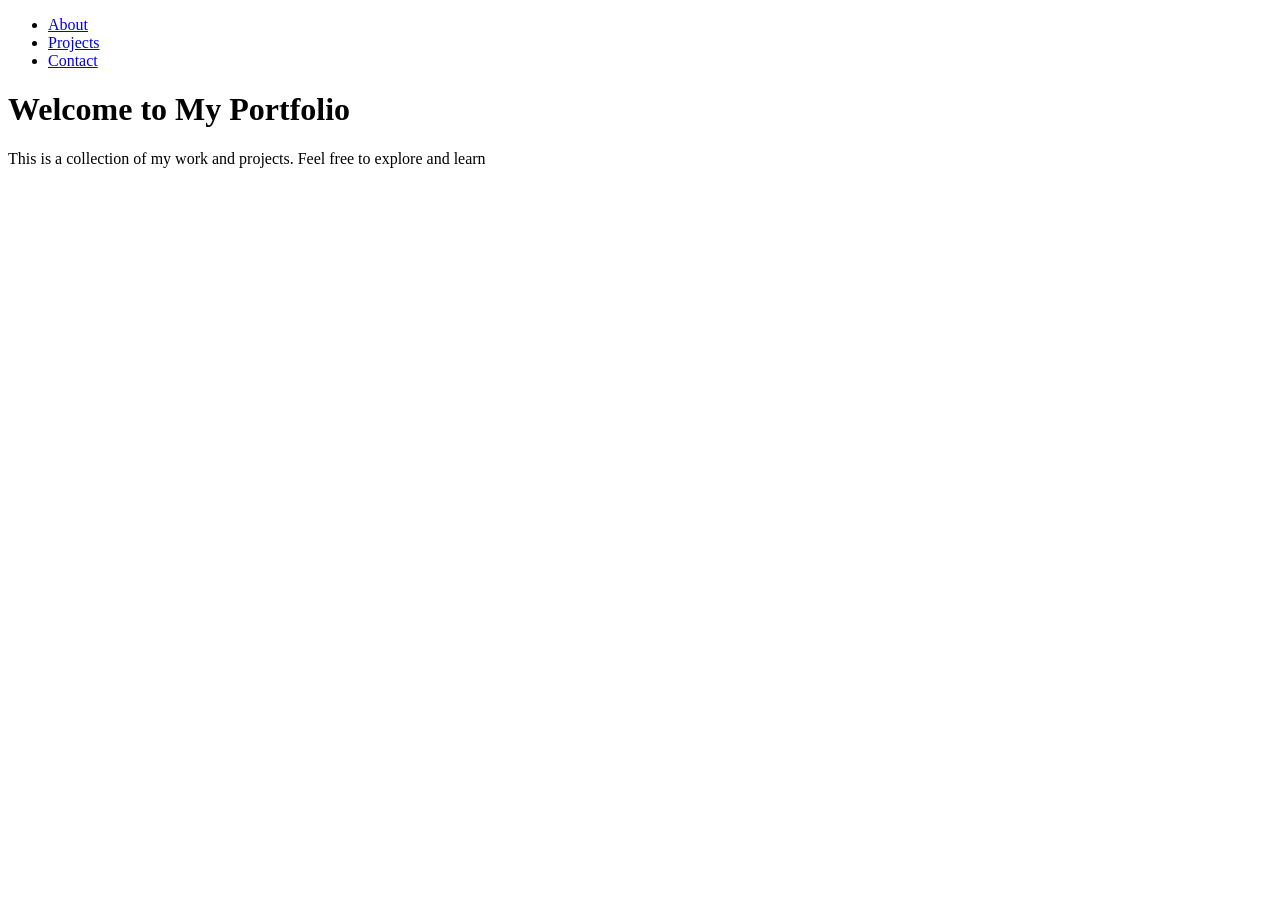
==== index.html @ af0f4e31 "First Set up" ====
<!DOCTYPE html>
<html lang="en">
<head>
    <meta charset="UTF-8">
    <meta name="viewport" content="width=device-width, initial-scale=1.0">
    <title>ColeMPortfolio</title>
    <link rel="stylesheet" href="css/style.css">
    <script src="JS/index.js" defer></script>
</head>
<body>
    <ul id="navigation">
        <li><a href="#about">About</a></li>
        <li><a href="#projects">Projects</a></li>
        <li><a href="#contact">Contact</a></li>
    </ul>
    <h1>Welcome to My Portfolio</h1>
    <p>This is a collection of my work and projects. Feel free to explore and learn</p>
    
</body>
</html>
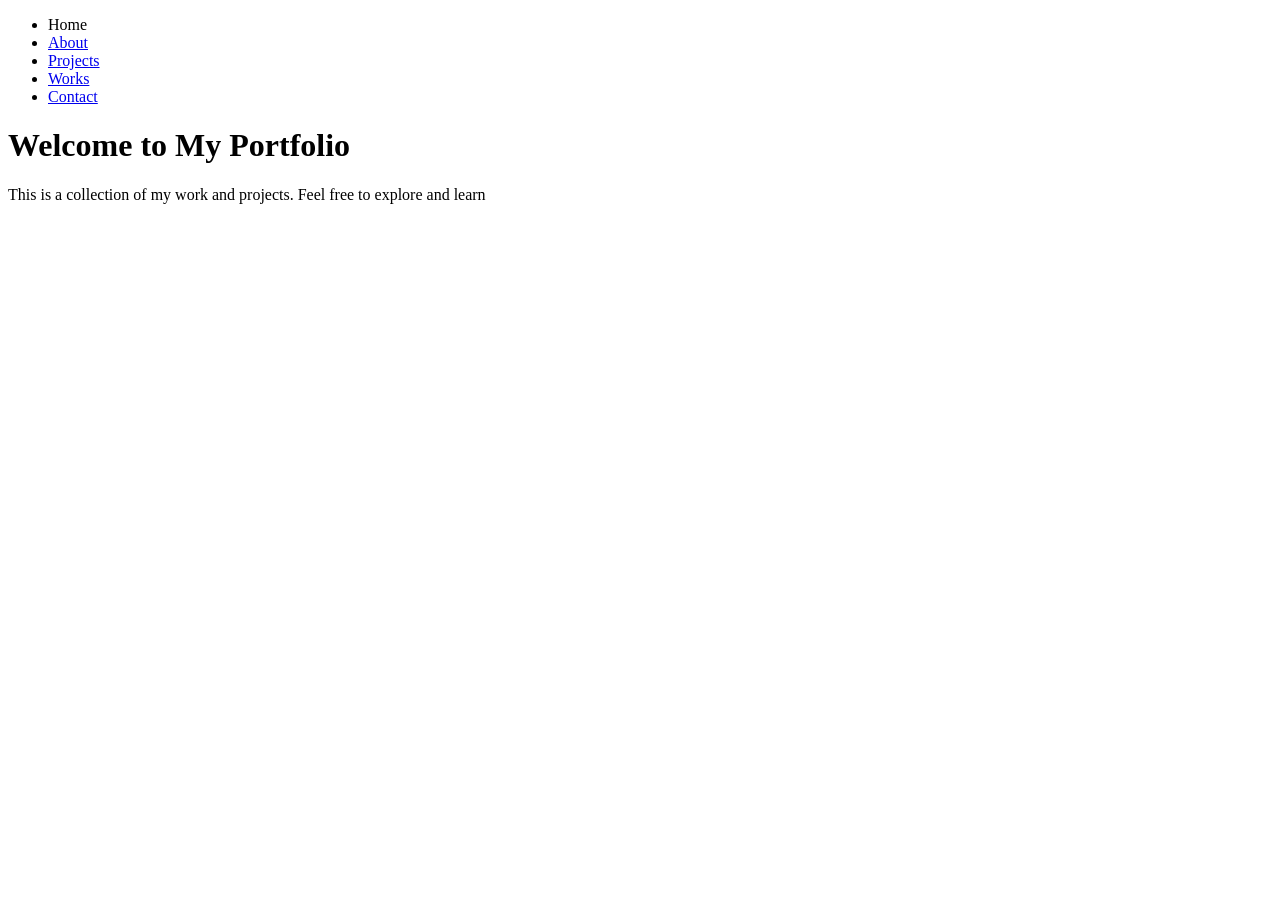
==== commit 372bb284: "Add other pages" ====
--- a/index.html
+++ b/index.html
@@ -9,9 +9,11 @@
 </head>
 <body>
     <ul id="navigation">
-        <li><a href="#about">About</a></li>
-        <li><a href="#projects">Projects</a></li>
-        <li><a href="#contact">Contact</a></li>
+        <li><a id = "activePage" >Home</a></li>
+        <li><a href="html/about.html">About</a></li>
+        <li><a href="html/projects.html">Projects</a></li>
+        <li><a href="html/works.html">Works</a></li>
+        <li><a href="html/contact.html">Contact</a></li>
     </ul>
     <h1>Welcome to My Portfolio</h1>
     <p>This is a collection of my work and projects. Feel free to explore and learn</p>
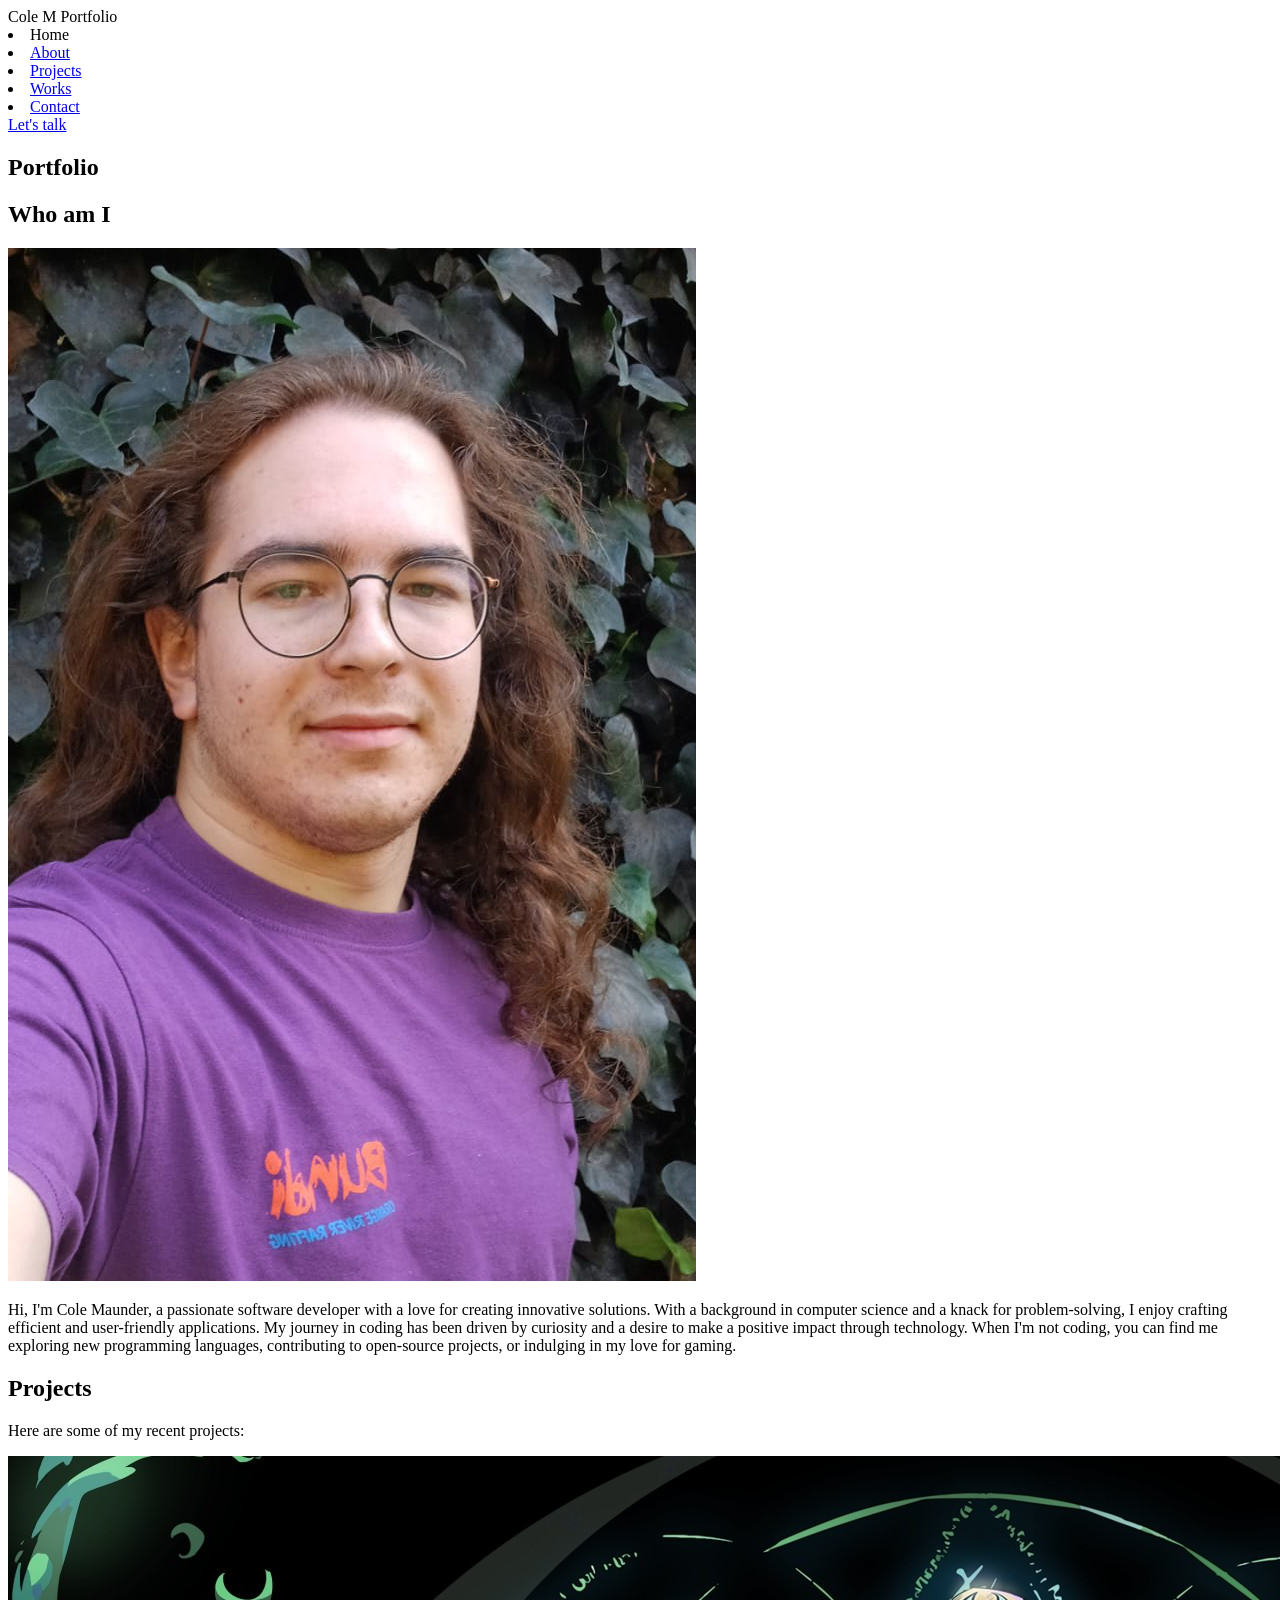
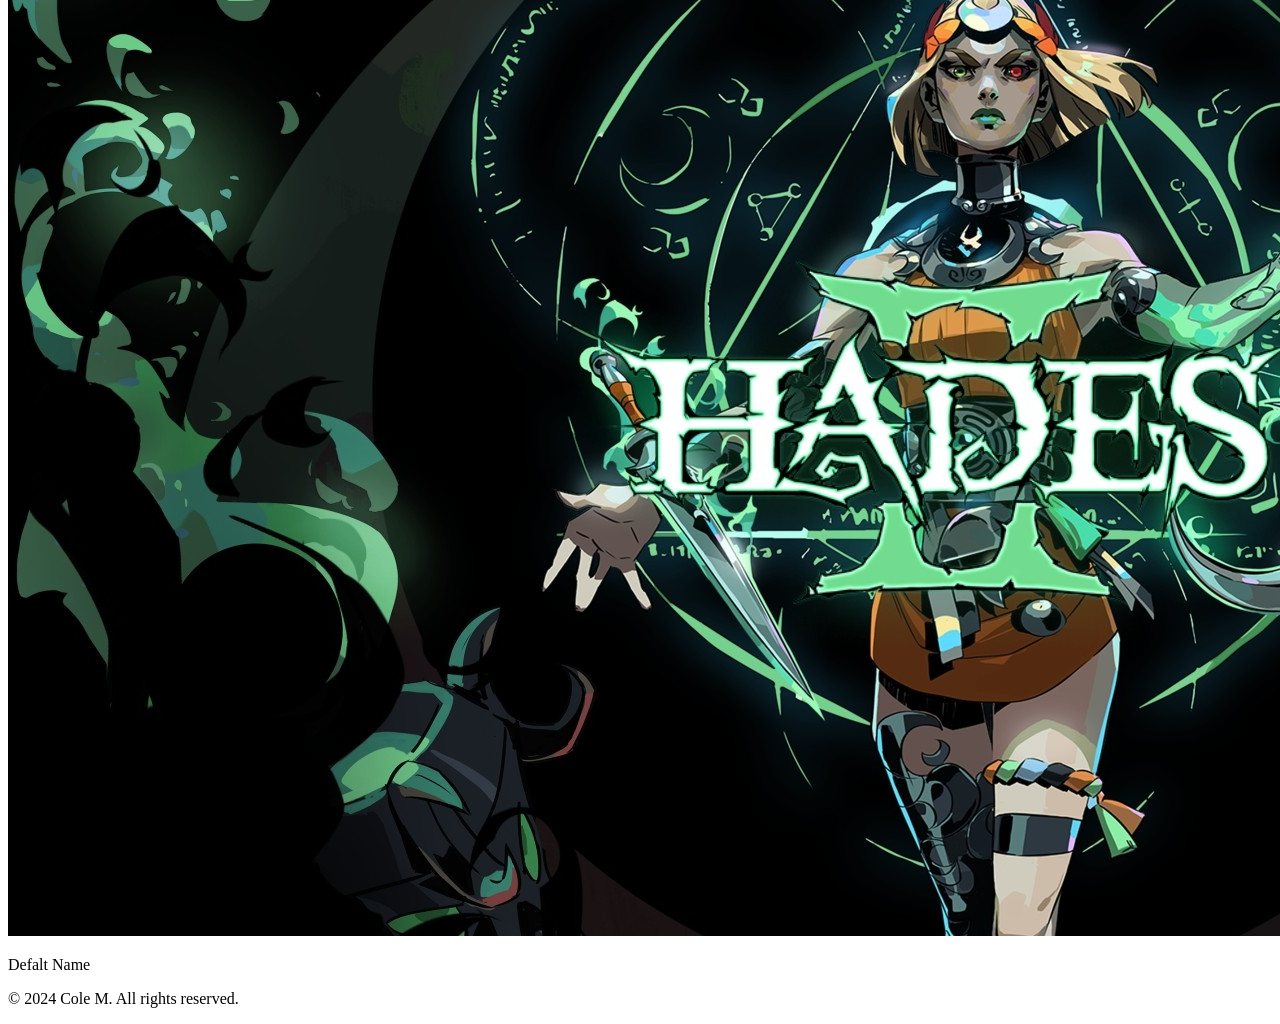
==== commit f5e02a13: "Home Page settup and temp images" ====
--- a/index.html
+++ b/index.html
@@ -7,16 +7,46 @@
     <link rel="stylesheet" href="css/style.css">
     <script src="JS/index.js" defer></script>
 </head>
-<body>
-    <ul id="navigation">
-        <li><a id = "activePage" >Home</a></li>
-        <li><a href="html/about.html">About</a></li>
-        <li><a href="html/projects.html">Projects</a></li>
-        <li><a href="html/works.html">Works</a></li>
-        <li><a href="html/contact.html">Contact</a></li>
-    </ul>
-    <h1>Welcome to My Portfolio</h1>
-    <p>This is a collection of my work and projects. Feel free to explore and learn</p>
-    
-</body>
+    <body>
+        <header class="top-nav">
+            <div id = "name" >Cole M Portfolio</div>
+        
+            <nav class="navigation">
+                <li><a id = "activePage" >Home</a></li>
+                <li><a href="html/about.html">About</a></li>
+                <li><a href="html/projects.html">Projects</a></li>
+                <li><a href="html/works.html">Works</a></li>
+                <li><a href="html/contact.html">Contact</a></li>
+            </nav>
+            <a href="#contact" id = "talkBtn">Let's talk</a>
+        </header>
+        <main class="main-content">
+            <section id = "splashScreen">
+                <h1>Portfolio</h1>
+            </section>
+            <section id = "aboutMe">
+                <h2>Who am I</h2>
+                <section class = "body">
+                    <img src="Images/Me.jpg" alt="Photo of me"> 
+                    <p>Hi, I'm Cole Maunder, a passionate software developer with a love for creating innovative solutions. With a background in computer science and a knack for problem-solving, I enjoy crafting efficient and user-friendly applications. My journey in coding has been driven by curiosity and a desire to make a positive impact through technology. When I'm not coding, you can find me exploring new programming languages, contributing to open-source projects, or indulging in my love for gaming.</p>
+                </section>
+            </section>
+            <section id = "projects">
+                <h2>Projects</h2>
+                <p>Here are some of my recent projects:</p>
+                <div class = "displayProjects" id = "displayProjects">
+                    <div class = "project" id = "projectDefalt">
+                        <a href="html/contact.html">
+                            <img class = "project-image" src="Images/hades-2.jpg" alt="Defalt Project Image" >
+                        </a>
+                        <p class = "project-name">Defalt Name</p>
+                    </div>
+                </div>
+                
+            </section>
+        </main>
+        <footer id ="contact">
+            <p>&copy; 2024 Cole M. All rights reserved.</p>
+        </footer>
+    </body>
 </html>
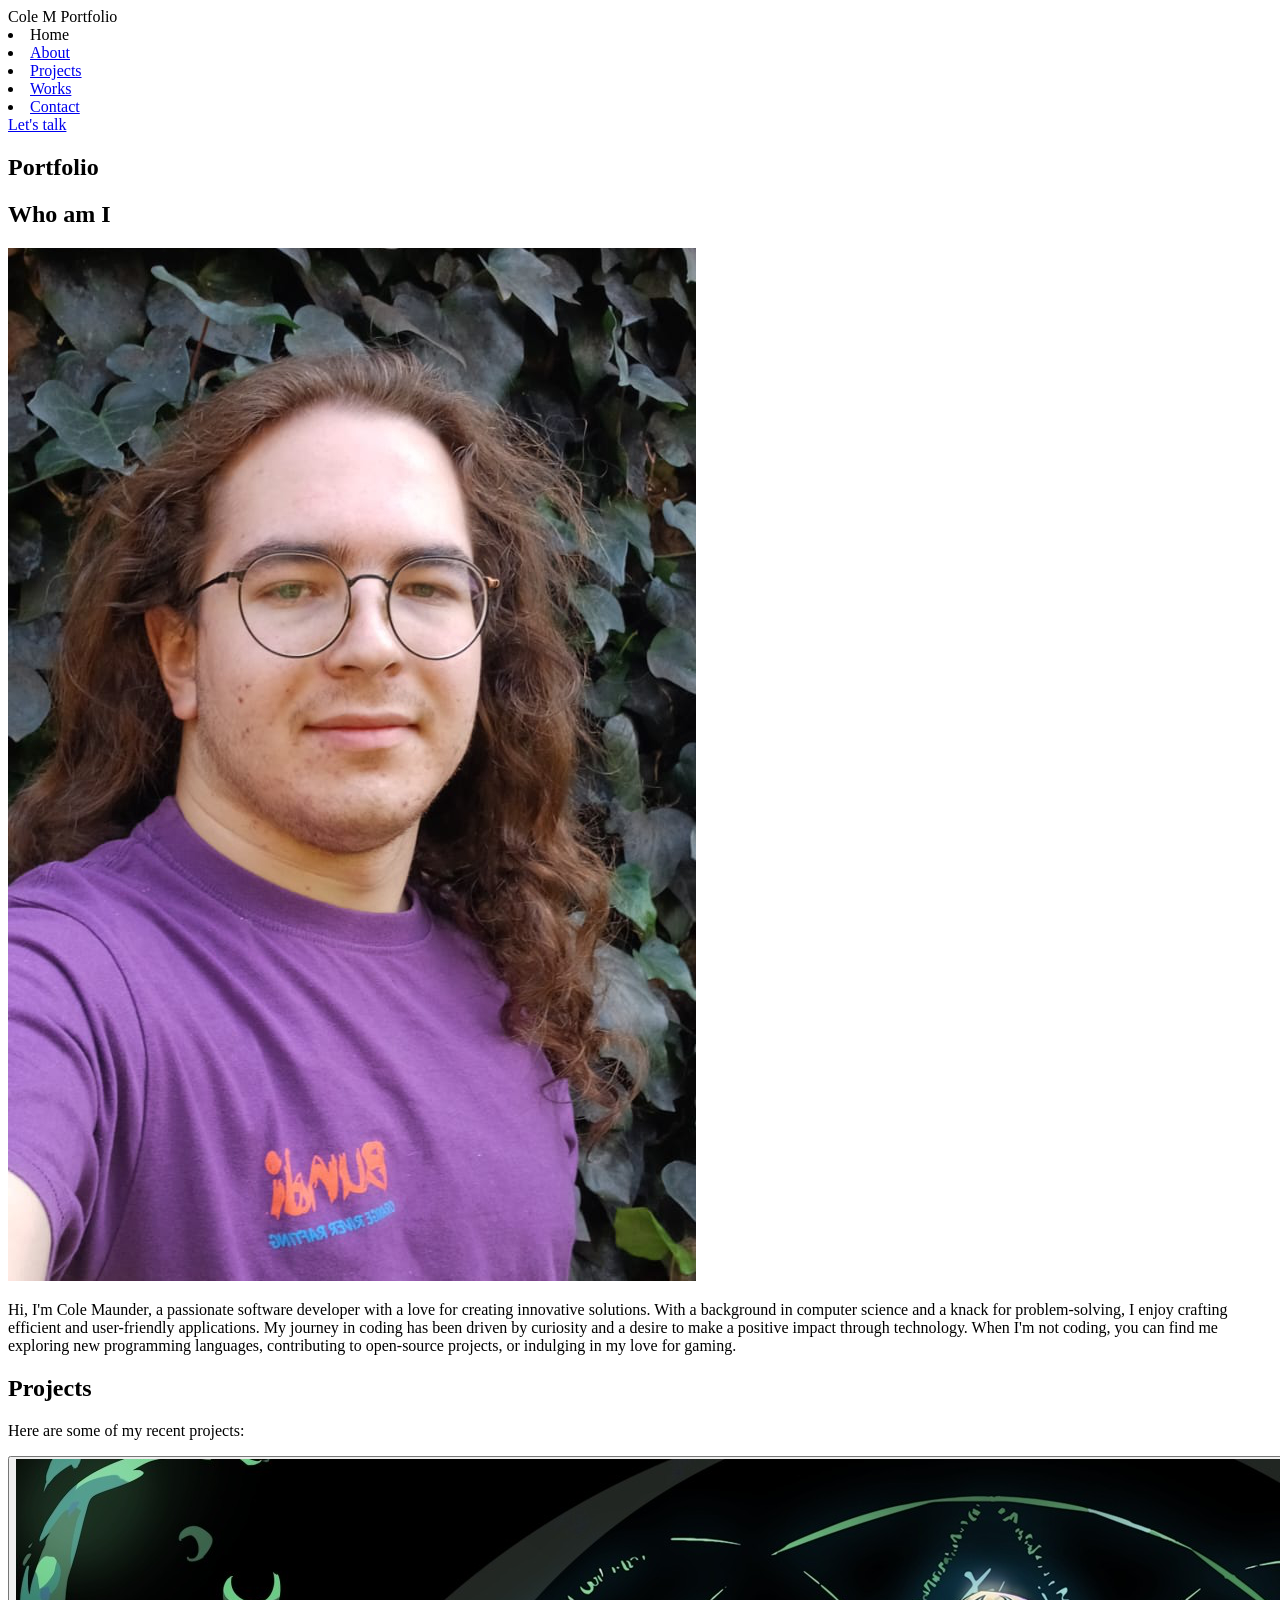
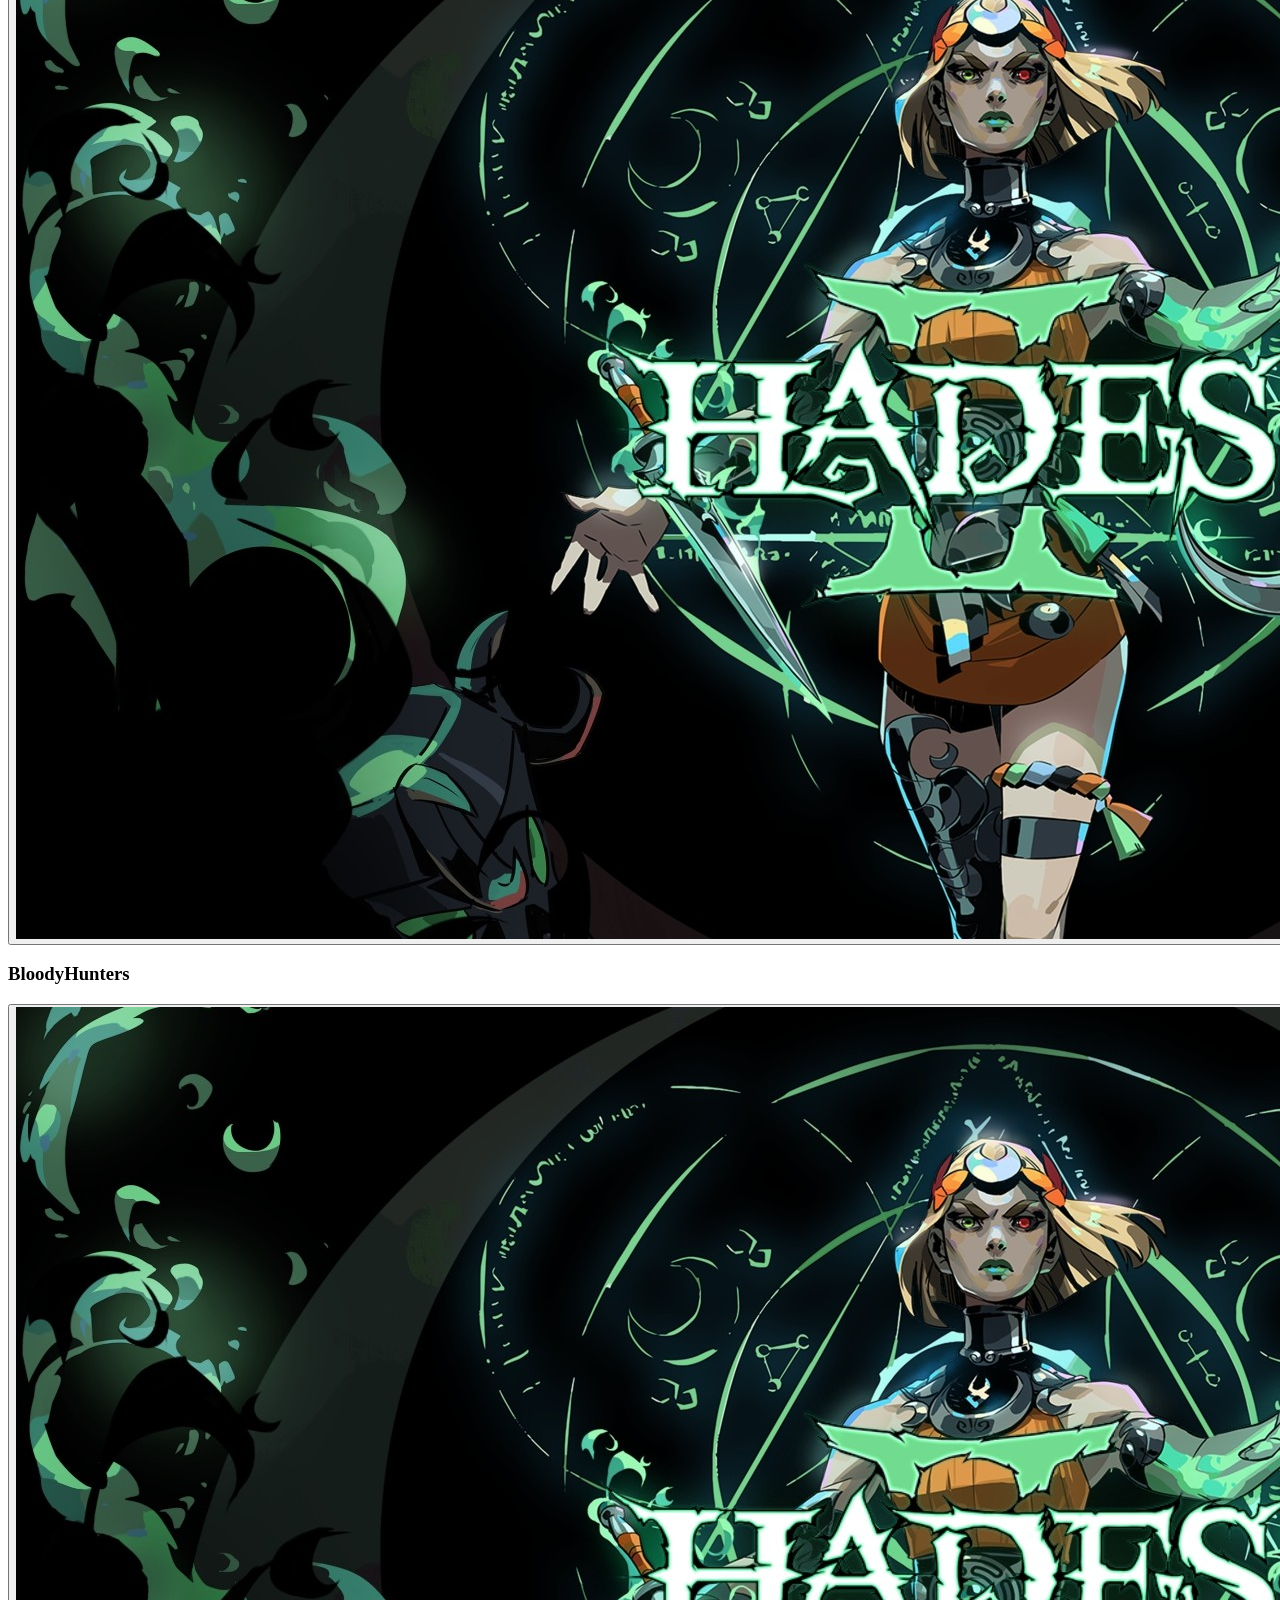
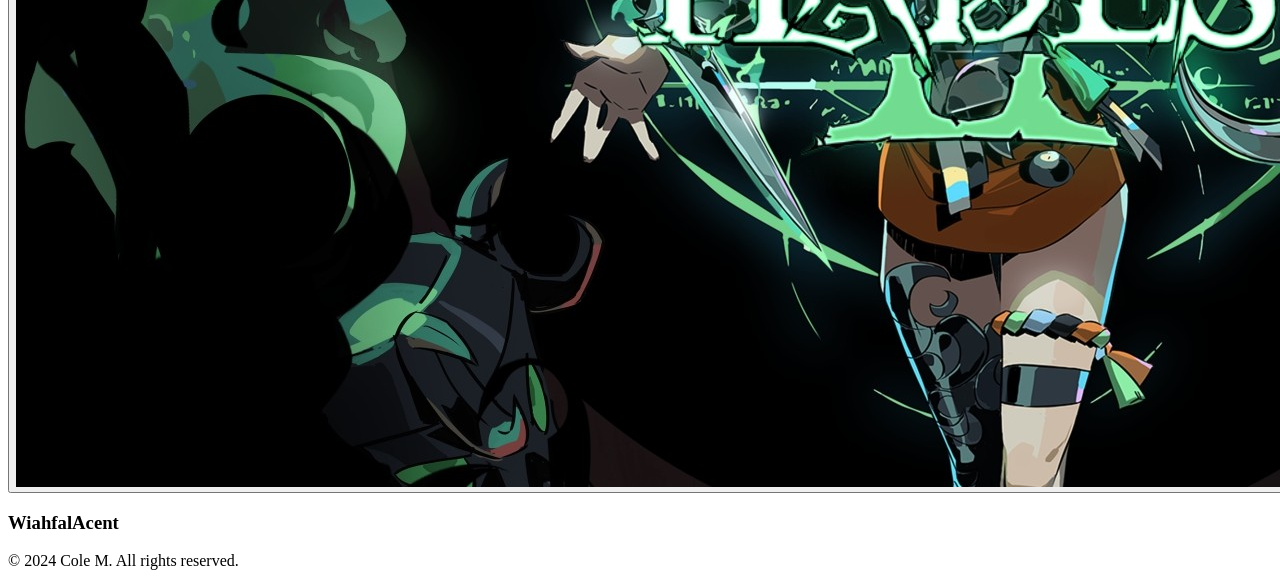
==== commit a166e6e5: "Projects page" ====
--- a/index.html
+++ b/index.html
@@ -5,6 +5,7 @@
     <meta name="viewport" content="width=device-width, initial-scale=1.0">
     <title>ColeMPortfolio</title>
     <link rel="stylesheet" href="css/style.css">
+    <script src="JS/data.js" defer></script>
     <script src="JS/index.js" defer></script>
 </head>
     <body>
@@ -34,14 +35,7 @@
             <section id = "projects">
                 <h2>Projects</h2>
                 <p>Here are some of my recent projects:</p>
-                <div class = "displayProjects" id = "displayProjects">
-                    <div class = "project" id = "projectDefalt">
-                        <a href="html/contact.html">
-                            <img class = "project-image" src="Images/hades-2.jpg" alt="Defalt Project Image" >
-                        </a>
-                        <p class = "project-name">Defalt Name</p>
-                    </div>
-                </div>
+                <div class = "displayProjects" id = "displayProjects"></div>
                 
             </section>
         </main>
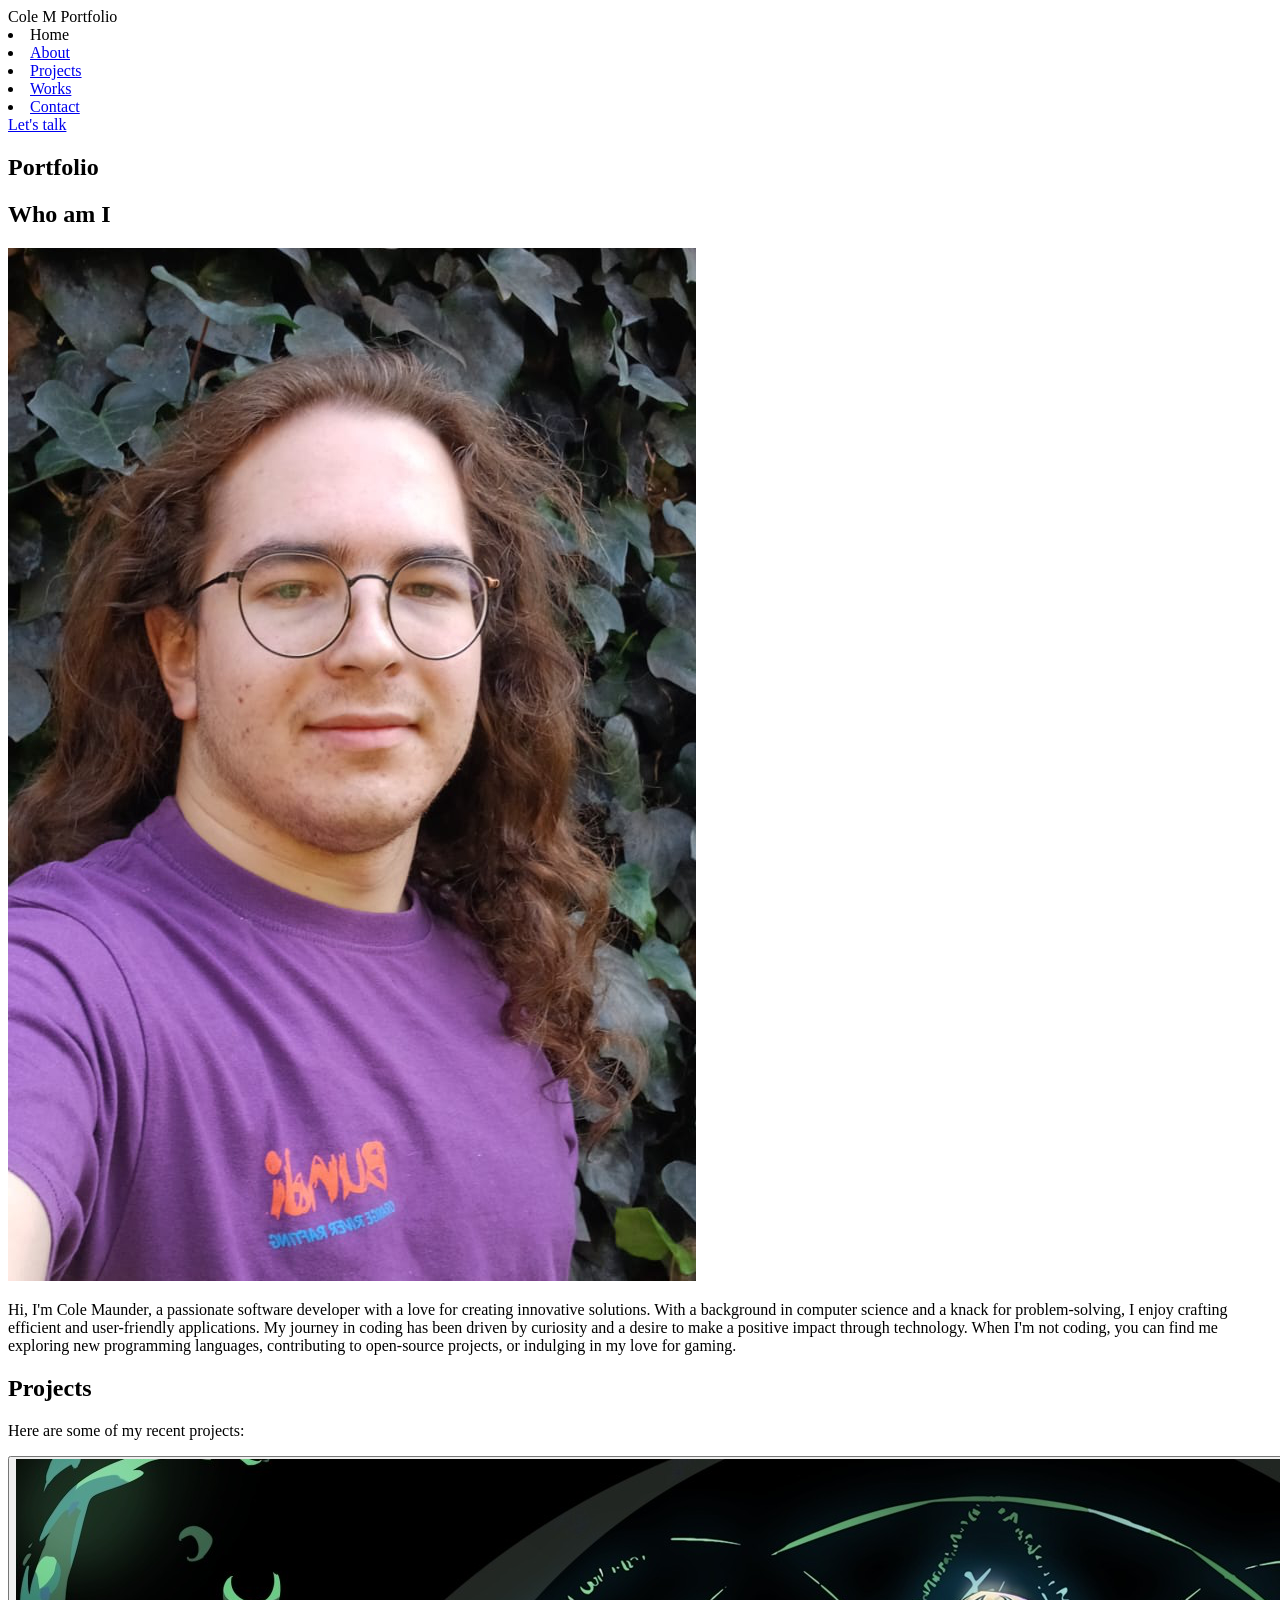
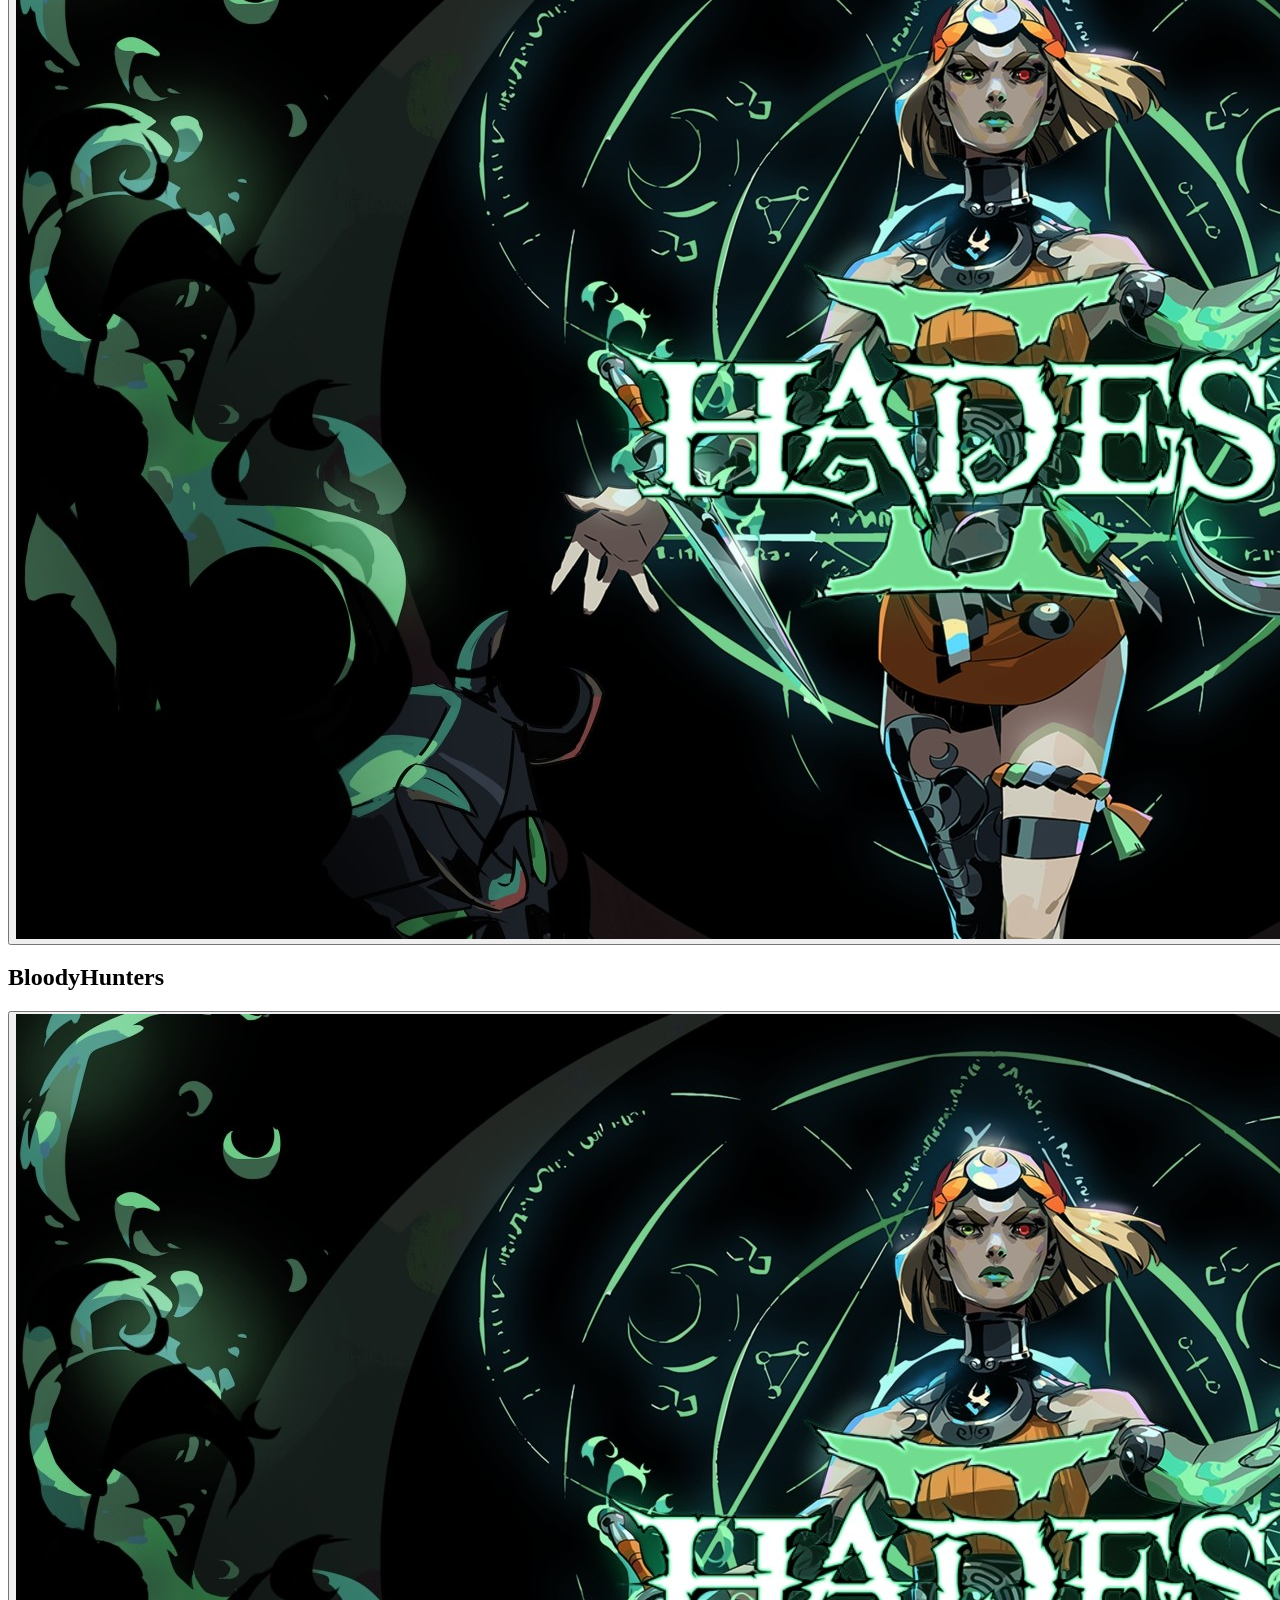
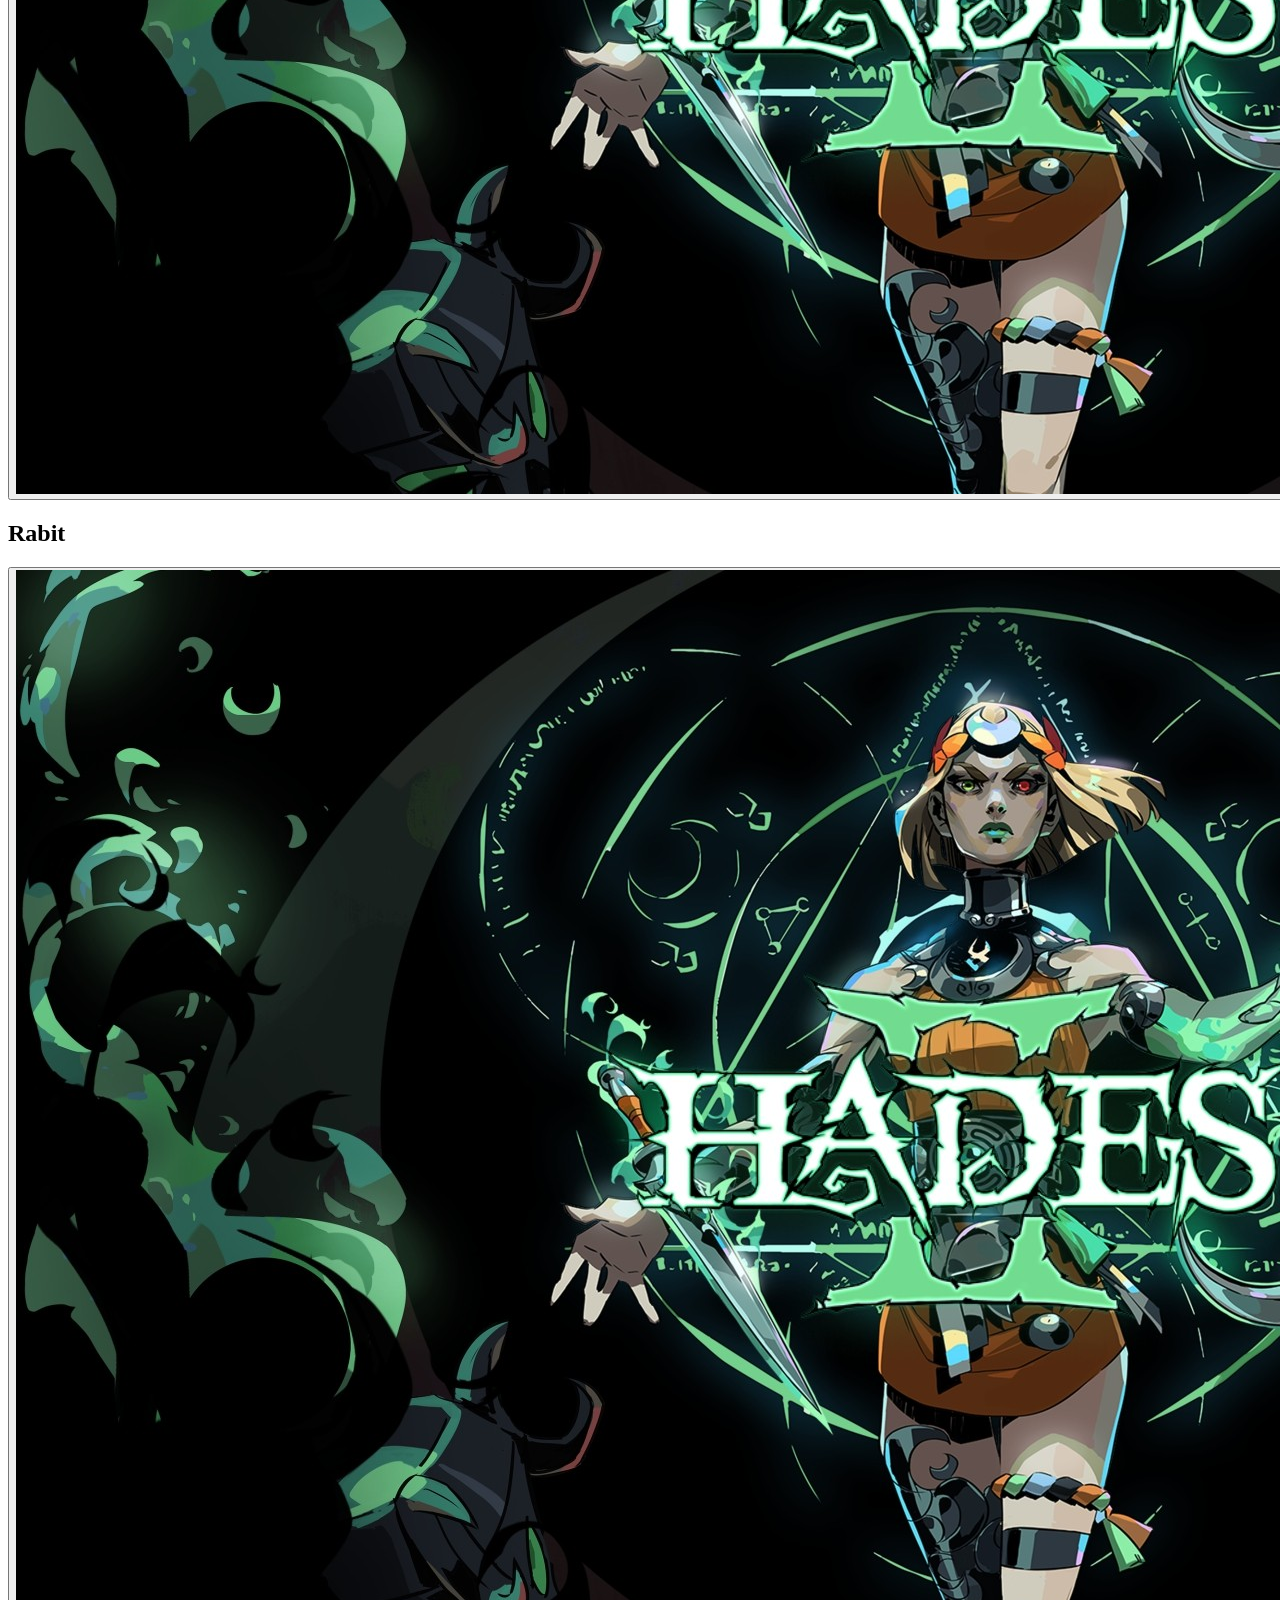
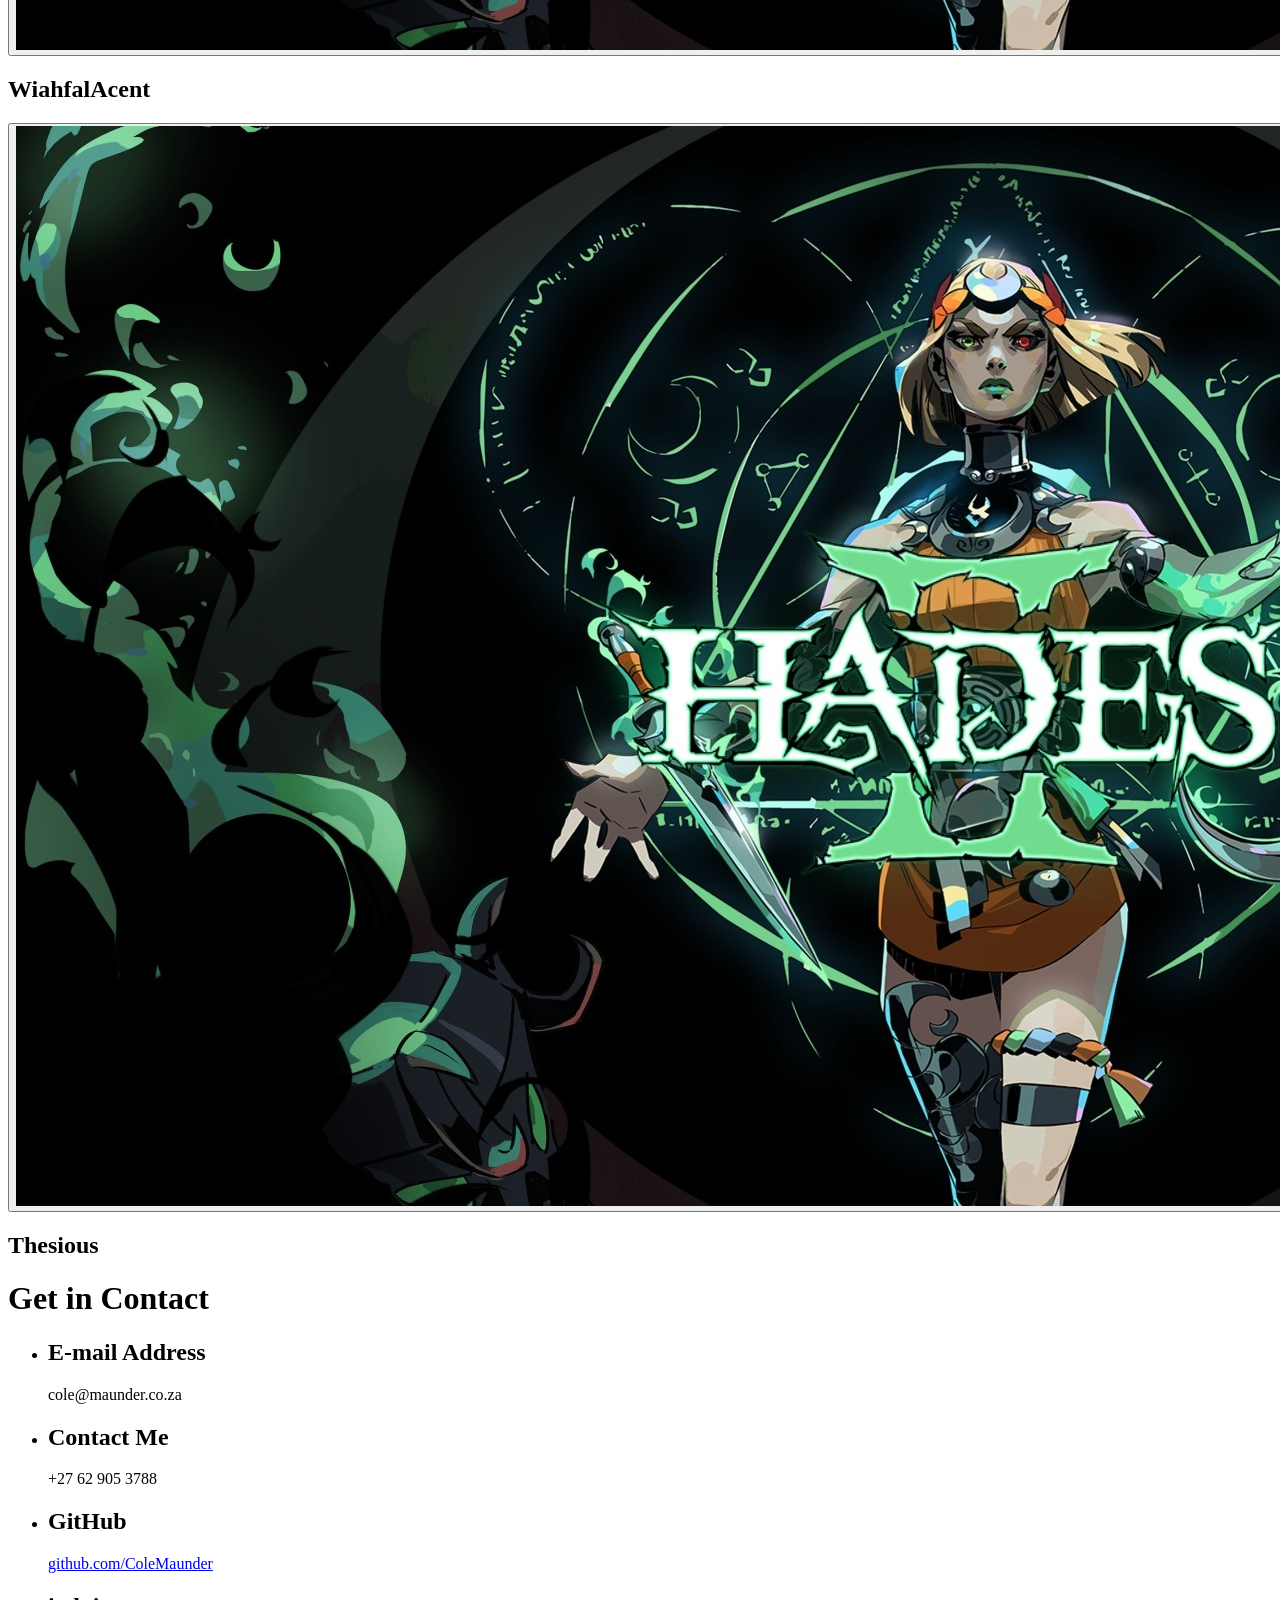
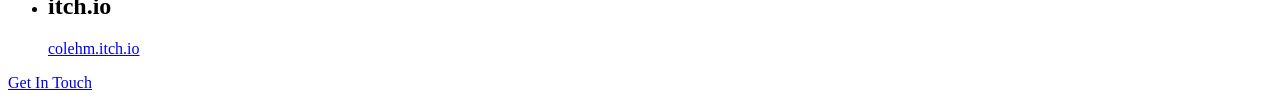
==== commit 7c716590: "Contacts and Projects and work" ====
--- a/index.html
+++ b/index.html
@@ -33,14 +33,36 @@
                 </section>
             </section>
             <section id = "projects">
-                <h2>Projects</h2>
+                <h1>Projects</h1>
                 <p>Here are some of my recent projects:</p>
                 <div class = "displayProjects" id = "displayProjects"></div>
                 
             </section>
         </main>
         <footer id ="contact">
-            <p>&copy; 2024 Cole M. All rights reserved.</p>
+            <h1 class ="contact-header">Get in Contact</h1>
+            <section class= "contact-body" >
+                <ul class= "contact-options">
+                <li class = "contact" id = "e-mail">
+                    <h2>E-mail Address</h2>
+                    <p>cole@maunder.co.za</p>
+                </li>
+                <li class = "contact"  id = "cell">
+                    <h2>Contact Me</h2>
+                    <p>+27 62 905 3788</p>
+                </li>
+                <li class = "contact"  id = "gitHub">
+                    <h2>GitHub</h2>
+                    <a href ="https:github.com/ColeMaunder">github.com/ColeMaunder<a>
+                </li>
+                <li class = "contact"  id = "itch.io">
+                    <h2>itch.io</h2>
+                    <a href ="https://colehm.itch.io/">colehm.itch.io</a>
+                </li>
+                </ul>
+                <a href="html/contact.html" id = "contactBtn">Get In Touch</a>
+            </section>
+
         </footer>
     </body>
 </html>
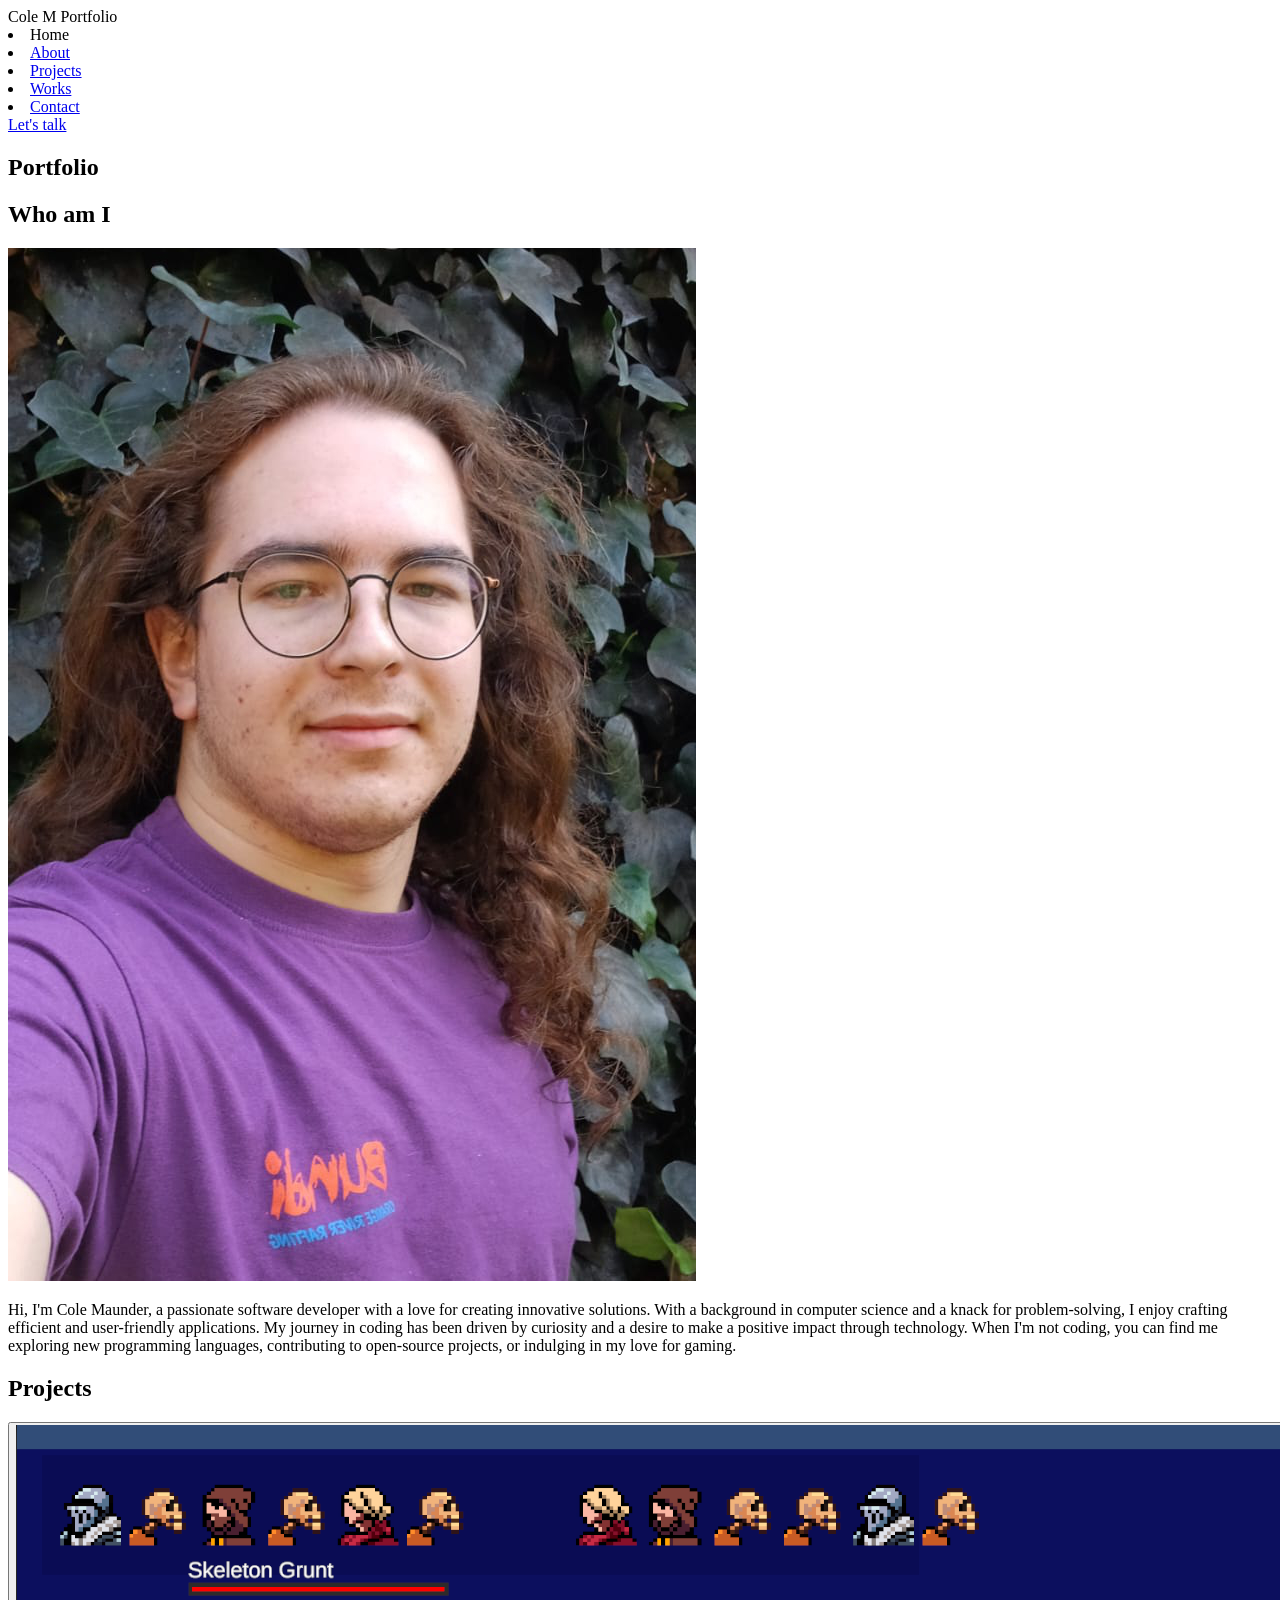
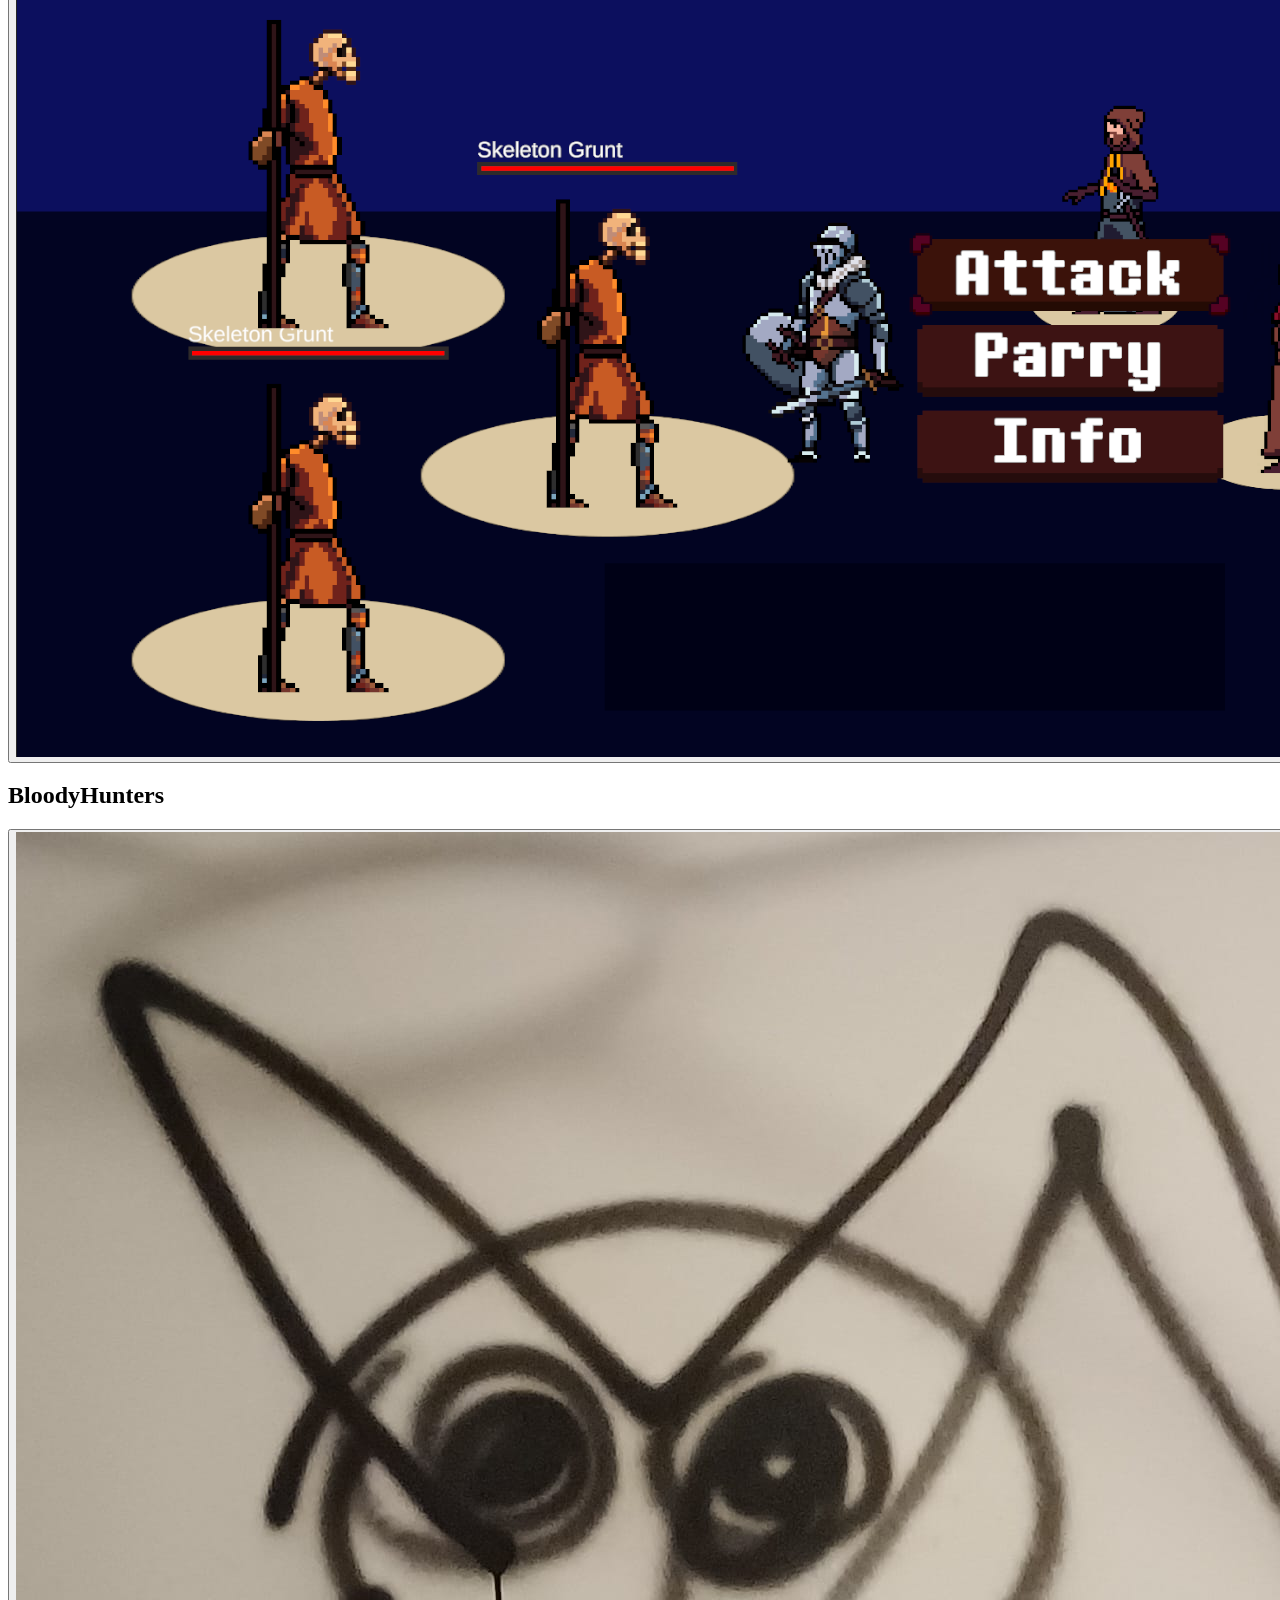
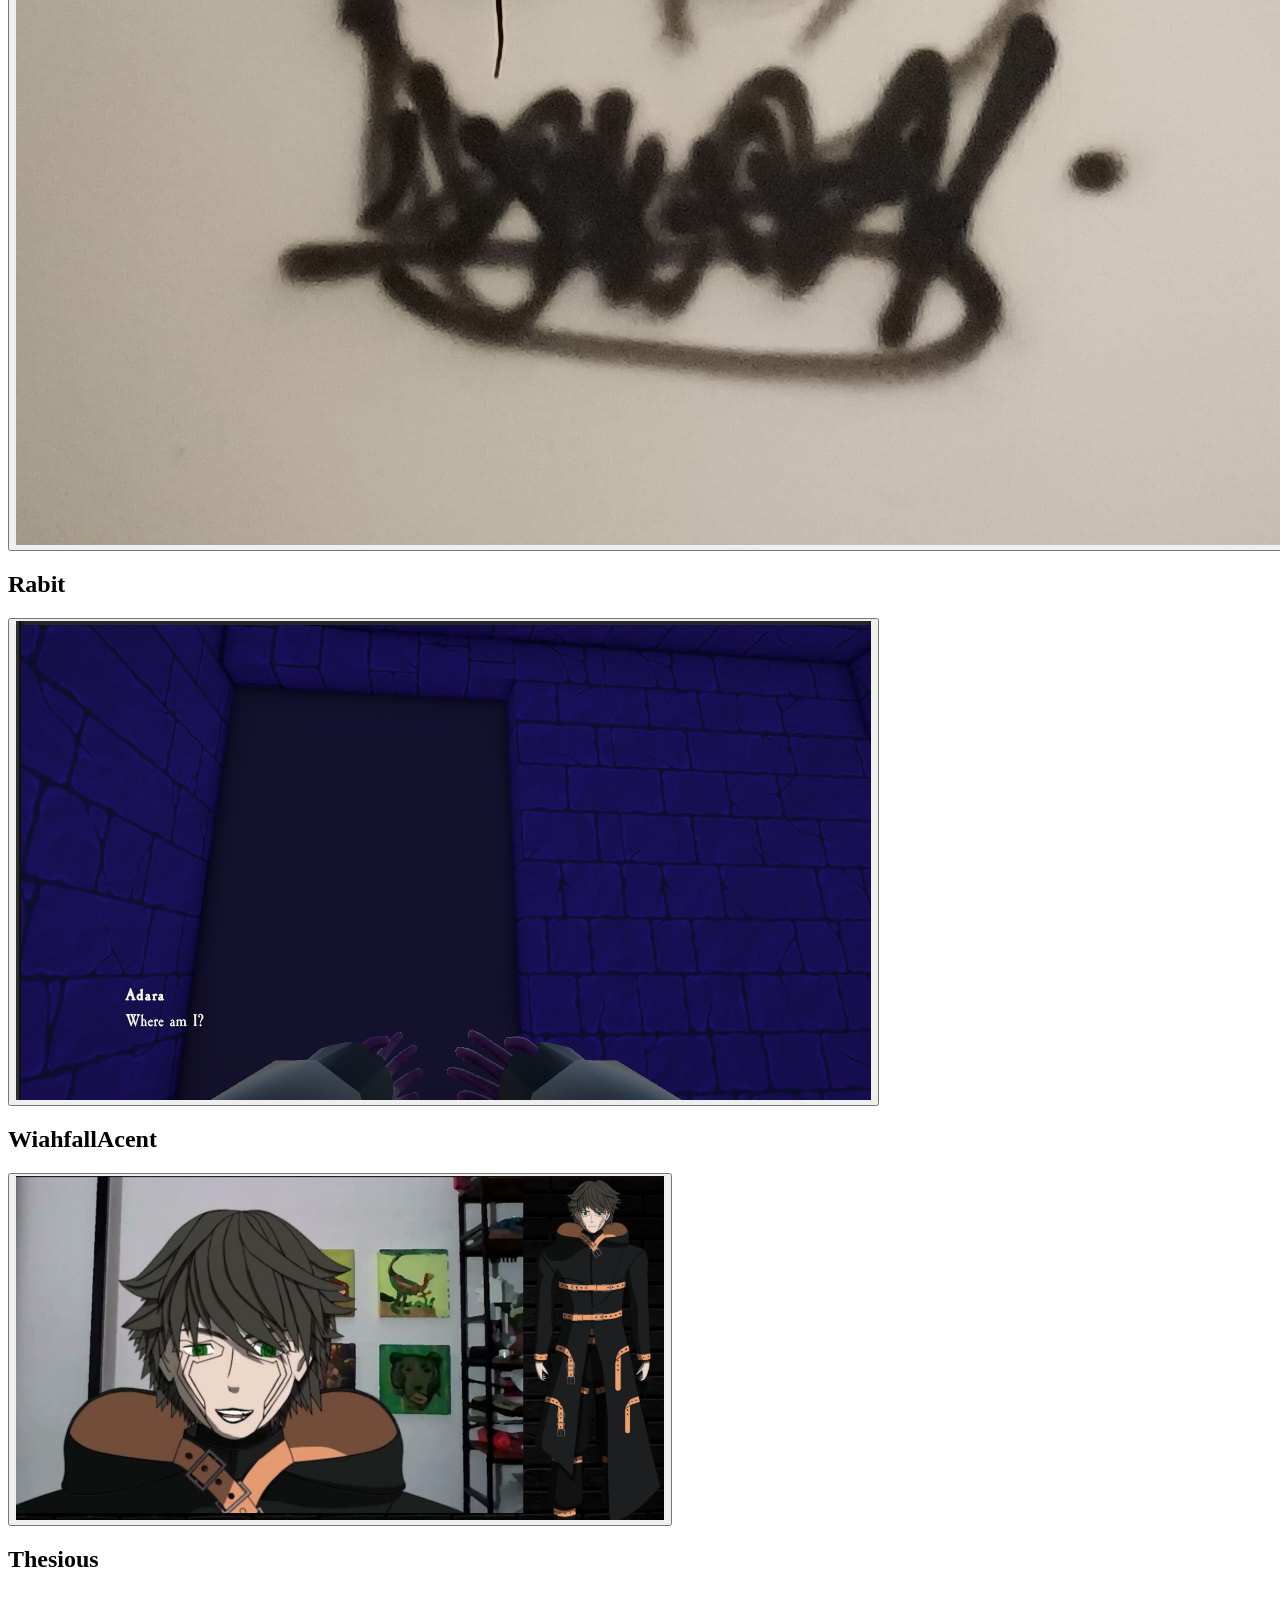
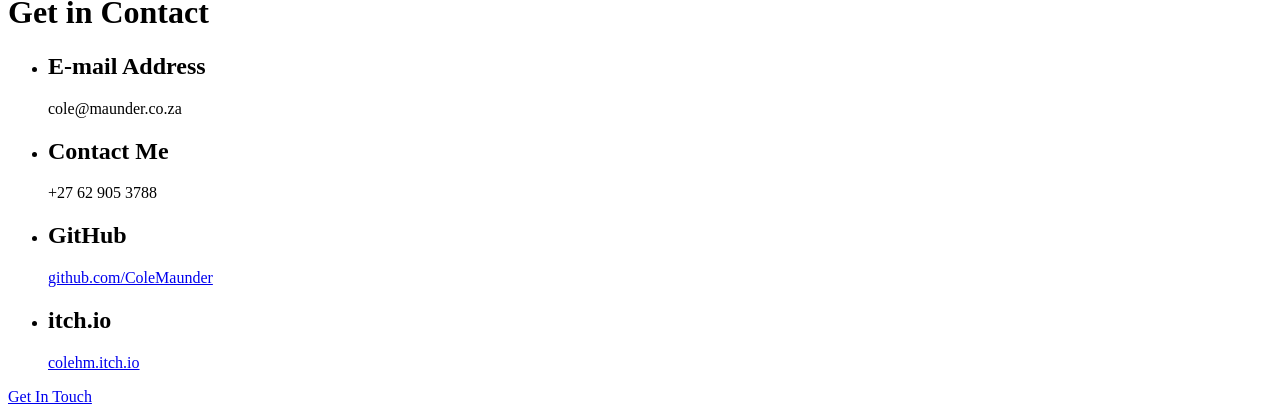
==== commit 4192d971: "Data afn finshing touches" ====
--- a/index.html
+++ b/index.html
@@ -34,7 +34,6 @@
             </section>
             <section id = "projects">
                 <h1>Projects</h1>
-                <p>Here are some of my recent projects:</p>
                 <div class = "displayProjects" id = "displayProjects"></div>
                 
             </section>
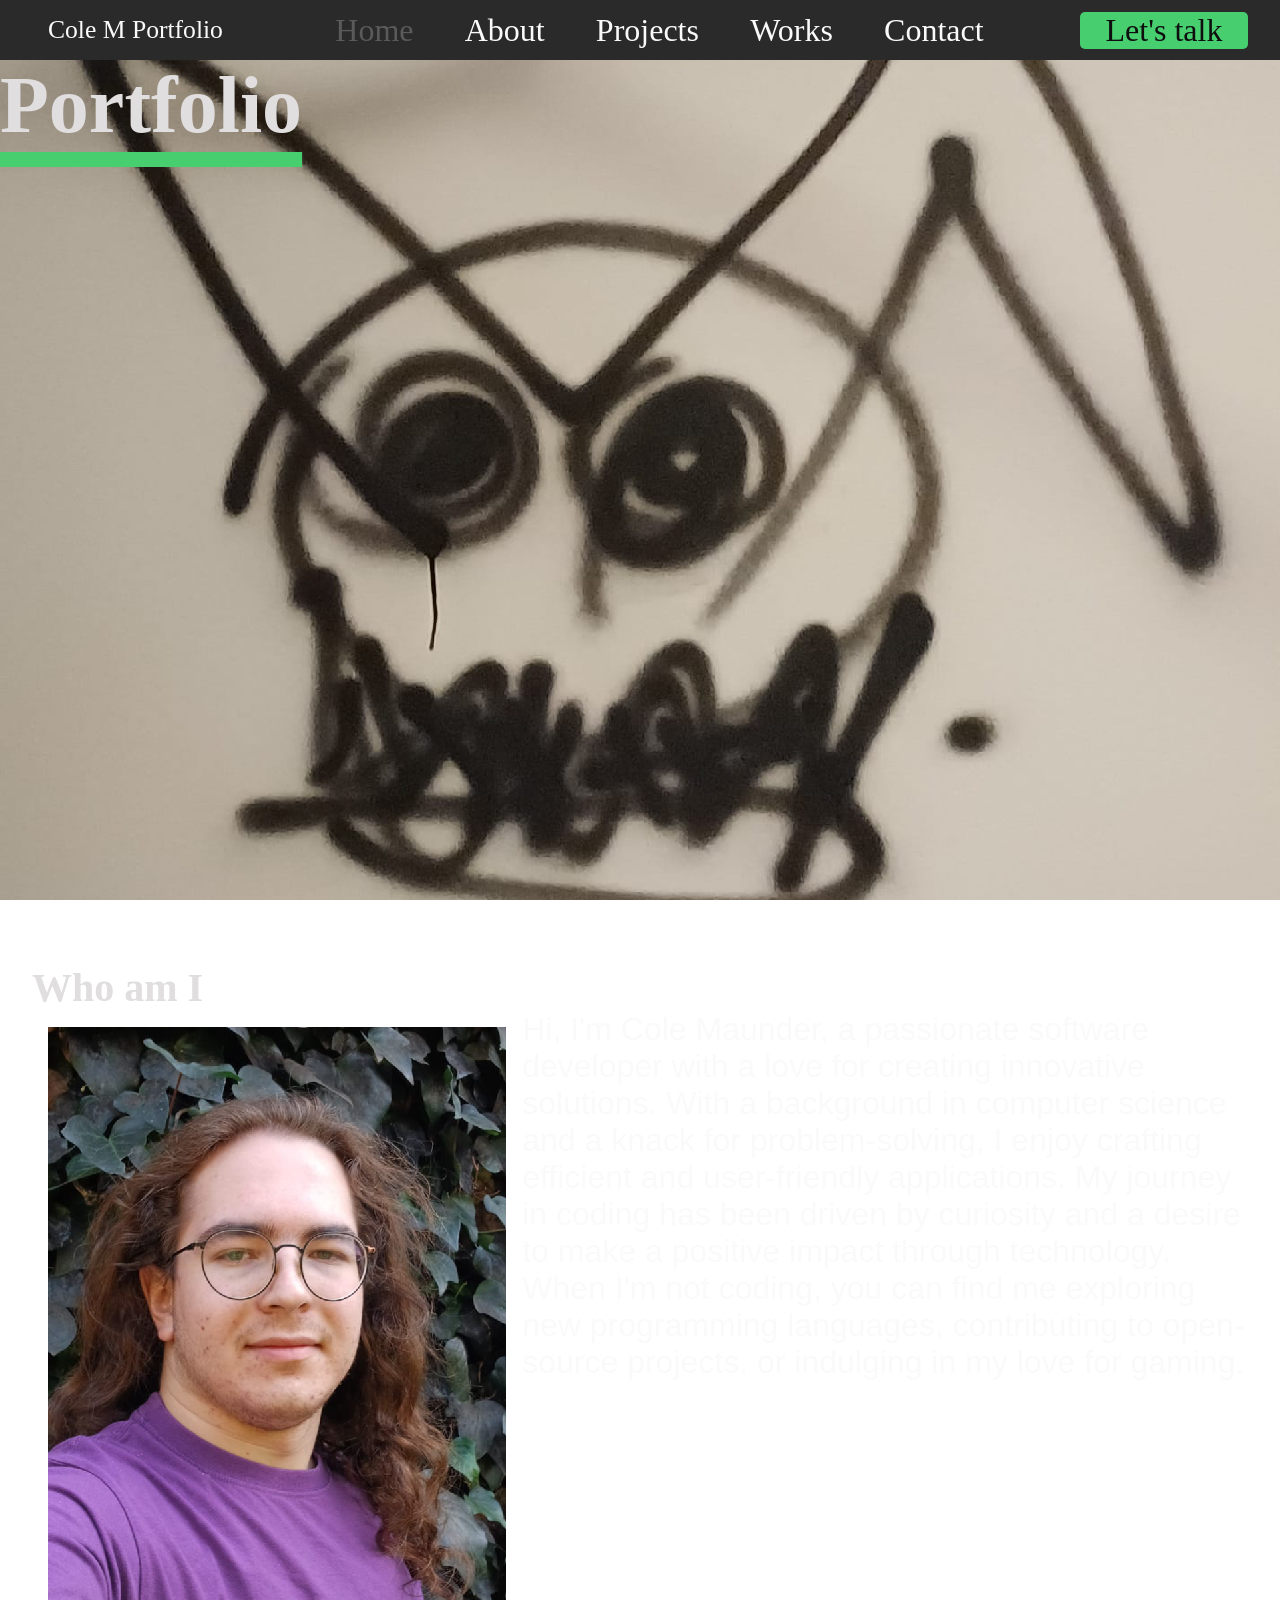
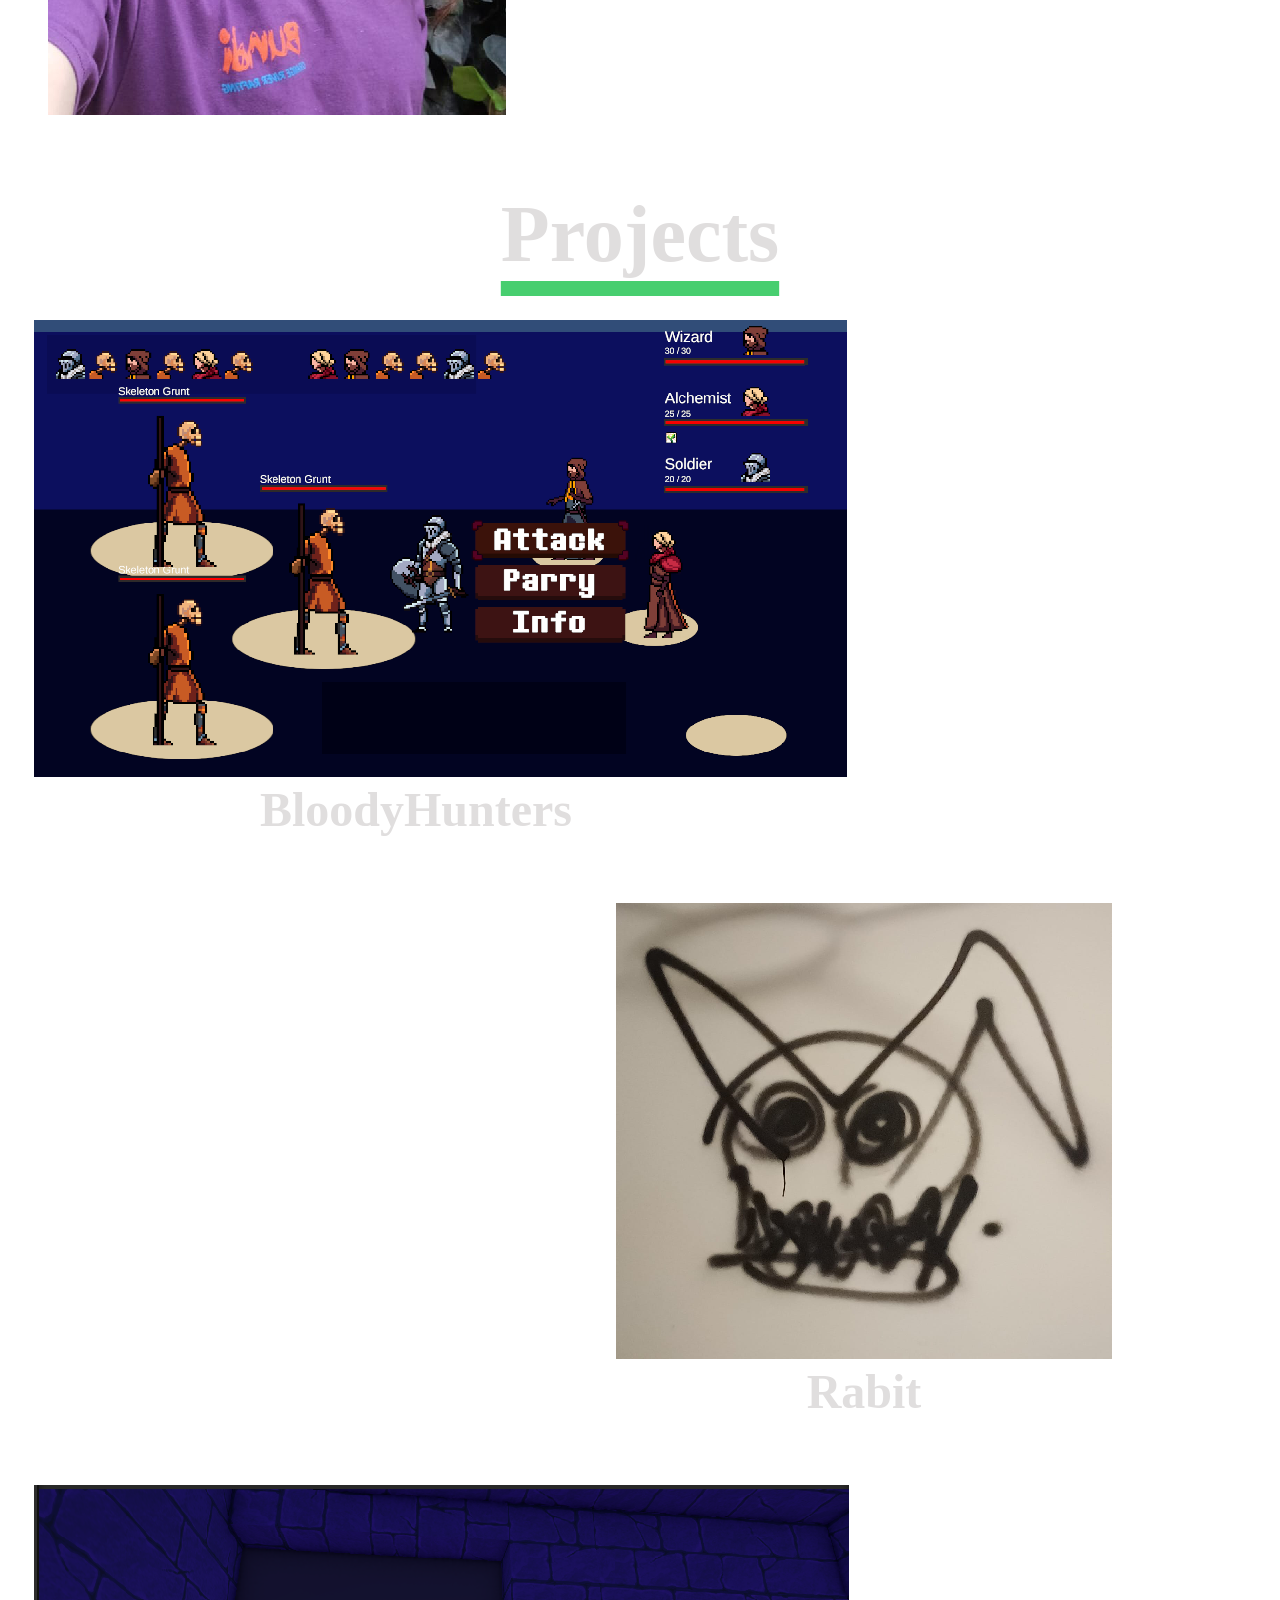
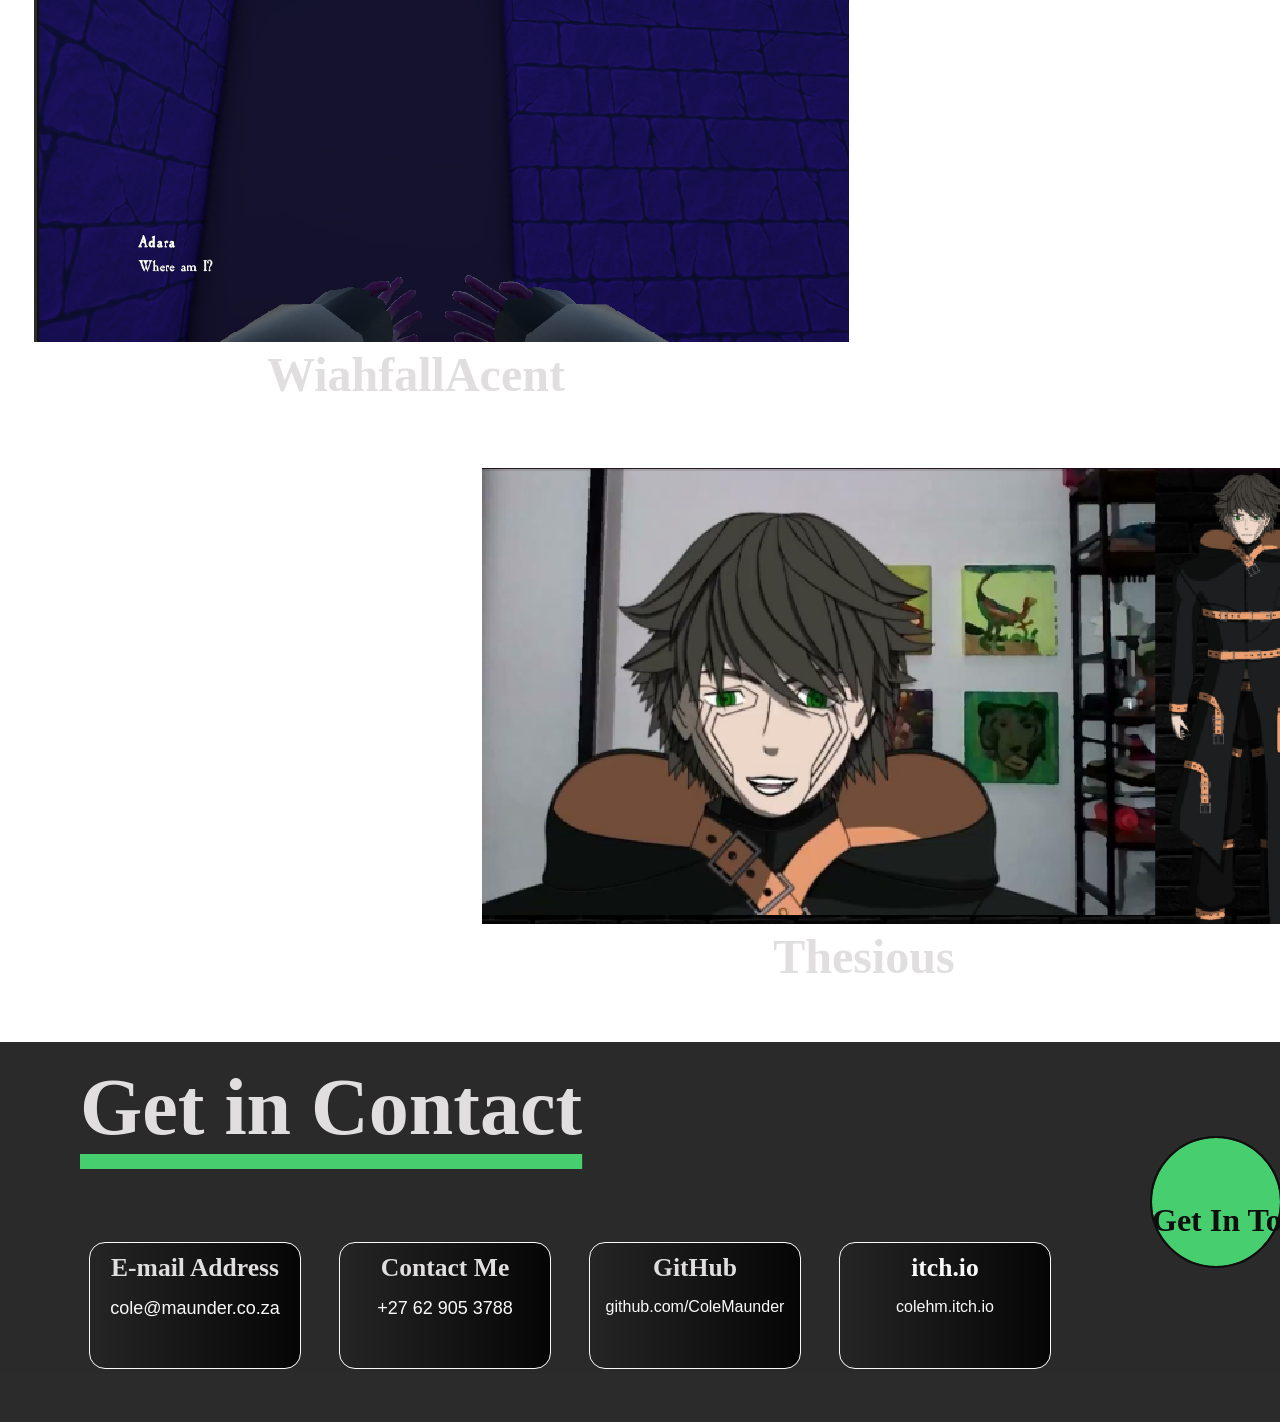
==== commit af857919: "Move css" ====
--- a/index.html
+++ b/index.html
@@ -4,7 +4,7 @@
     <meta charset="UTF-8">
     <meta name="viewport" content="width=device-width, initial-scale=1.0">
     <title>ColeMPortfolio</title>
-    <link rel="stylesheet" href="css/style.css">
+    <link rel="stylesheet" href="style.css">
     <script src="JS/data.js" defer></script>
     <script src="JS/index.js" defer></script>
 </head>
--- a/style.css
+++ b/style.css
@@ -0,0 +1,512 @@
+* {
+    margin: 0;
+    padding: 0;
+    box-sizing: border-box;
+}
+@font-face {
+    font-family: 'cascadia-code';
+    src: url('../fonts/CascadiaCode-VariableFont_wght.ttf') format('truetype');
+}
+html {
+  scroll-behavior: smooth;
+}
+body {
+    background-image: url('../images/noise.jpg');
+    background-position: center center; 
+    image-rendering: pixelated;
+    background-size: 400% auto;
+    color: rgb(224, 222, 222);
+    height: auto;
+    max-width: 100vw;
+    width: 100vw;
+    display: grid;
+    grid-template-rows: 60px 1fr 380px;
+    grid-template-columns: 1fr;
+    grid-template-areas: 
+        "header"
+        "main"
+        "footer";
+}
+
+.top-nav {
+    grid-area: header;
+    position: fixed;
+    width: 100vw;
+    height: 60px;
+    background-color: #252525f8;
+    display: flex;
+    text-align: center;
+    overflow: auto;
+    align-items: center;
+    padding: 0 2rem;
+    justify-content: space-between;
+
+    #name {
+        padding: 0 1rem;
+        font-size: clamp(1rem, 2vw, 6rem);
+        color: #FAFAFA;
+        white-space: nowrap;
+    }
+
+    .navigation {
+        list-style-type: none;
+        display: flex;
+        gap: 4vw;
+        padding: 0 3vw;
+        font-size: clamp(2rem, 2vw, 4rem);
+        color: #FAFAFA;
+        #activePage {
+        color: #5a5a5a;
+        }
+    }
+
+    #talkBtn {
+    background-color:  #47ce6f;;
+    color: #0e0e0e;
+    padding: 0 2vw;
+    /*border: 2px solid #0d0d0d;*/
+    border-radius: 5px;
+    white-space: nowrap;
+    font-size: clamp(2rem, 2vw, 4rem);
+    cursor: pointer;
+    }
+    #talkBtn:hover {
+        background-color:ghostwhite;
+        color: #0e0e0e;
+    }
+    
+}
+
+.main-content {
+    
+    grid-area: main;
+    display: flex;
+    display: grid; 
+    grid-template-rows: auto auto 1fr;
+    grid-template-columns: 1fr;
+    grid-template-areas: 
+        "splashScreen"
+        "aboutMe"
+        "projects";
+
+    #splashScreen {
+        grid-area: splashScreen;
+        background-image: url(../Images/Rabit.jpeg);
+        background-repeat: no-repeat;
+        background-position: center;
+        background-size: cover;
+        background-color: #0e0e0e;
+        align-items: center;
+        height: calc(100vh - 60px);
+        width: 100vw;
+    }
+    #aboutMe {
+        width: 100vw;
+        grid-area: aboutMe;
+        padding: 5vw 2rem 2vw 2rem;
+
+        .body{
+            display: flex;
+
+            p {
+                font-size: clamp(2rem, 2vw, 3rem);
+            }
+
+            img {
+                padding: 1rem ;
+                height: 80vh;
+                width: auto;
+            }
+        }
+    }
+
+    #projects {
+        grid-area: projects;
+        text-align: center;
+        padding: 2rem;
+        width: 100vw;
+
+        .displayProjects{
+            .project{
+                width: 60vw;
+                
+                .project-link{
+                    background-color: #0e0e0e00;
+                    border-color: #0e0e0e00;
+                    .project-image{
+                        padding-top: 3vw;
+                        width: auto;
+                        height: 55vh;
+                    }
+                    .project-image:hover{
+                        cursor: pointer;
+                    }
+                }
+
+                .project-name{
+                    font-size: 3rem;
+                    text-align: center;
+                    padding-bottom: 2vw;
+                }
+            }
+
+            .right {
+                margin-left: auto;
+            }
+        }
+    }
+}
+.displayProjectsDetail{
+    
+    .project{
+        margin: 2vw;
+        display: grid;
+        grid-template-rows:  5vw auto 5vw;
+        grid-template-columns: 37vw 55vw ;
+        grid-template-areas: 
+            "name name"
+            "explain image"
+            "explain btn";
+        background-color: #0e0e0e;
+
+    }
+
+    .project-expl{
+        grid-area: explain;
+        padding: 1vw;
+        text-align: left;
+    }
+    .project-image{
+        grid-area: image;
+        margin-left: auto;
+        padding: 2vw 2vw 2vw 0;
+        width: 55vw;
+        height: auto;
+    }
+    .sight-btn{
+        grid-area: btn;
+        background-color: #942222;
+        margin-right: 2vw;
+        width: 12vw;
+        height: 3vw;
+        margin-left: auto;
+    }
+
+
+    .project-name{
+        grid-area: name;
+        font-size: 3rem;
+        padding-top: 1vw;
+        padding-left: 2.5vw;
+        text-align: left;
+    }
+}
+.displayWorks{
+    
+        .project{
+            margin: 2vw;
+            display: grid;
+            grid-template-rows:  5vw auto;
+            grid-template-columns: 55vw 37vw  ;
+            grid-template-areas: 
+                "name name"
+                "image explain";
+            background-color: #0e0e0e;
+            p{
+                font-size: 4rem;
+            }
+
+        .project-expl{
+            grid-area: explain;
+            padding: 2vw;
+            text-align: left;
+            font-size: larger;
+            
+        }
+        .project-image{
+            grid-area: image;
+            margin-left: auto;
+            padding: 0 0 2vw 2vw;
+            width: 55vw;
+            height: auto;
+        }
+
+        .project-name{
+            grid-area: name;
+            font-size: 3rem;
+            padding-top: 1vw;
+            padding-left: 2.5vw;
+            text-align: left;
+        }
+    }
+    
+}
+
+#contact {
+    grid-area: footer;
+    width: 100vw;
+    background-color: #252525f8;
+    #contact-header{
+        padding: 1rem 2rem;
+    }
+    
+}
+.contact-header{
+    padding: 20px 80px;
+}
+.contact-body{
+    p{
+        font-size: large;
+    }
+    overflow-wrap: break-word;
+  hyphens: auto;
+        gap: 2vw;
+        display: flex;
+
+    #contactBtn{
+        white-space: nowrap;
+        margin: -35px 0;
+        margin-left: 0.5vw;
+        background-color: #47ce6f;
+        height: 10vw;
+        width: 10vw;
+        padding-top: 5vw;
+        text-align: center;
+        color: #0e0e0e;
+        font-size: 2rem;
+        font-family: "cascadia-code";
+        font-weight: bolder;
+        border-radius: 50%;
+        outline-color: #0e0e0e;
+        outline-width: 2px;
+        outline-style:solid;
+        cursor: pointer;
+    }
+    #contactBtn:hover{
+        color:#FAFAFA;
+        background-color:#0e0e0e;
+    }
+    p{
+        font-size: large;
+    }
+    
+}
+.contact-options{
+    p{
+        font-size: large;
+    }
+    display: flex;
+    text-align: center;
+    overflow: auto;
+    padding: 70px 50px 50px 70px;
+    justify-content:first baseline;
+    list-style-type: none;
+}
+.contact{
+    background: linear-gradient(to left, rgba(0, 0, 0, 0.877), rgba(34, 34, 34, 0.63));
+    margin: 0 20px;
+    width: 300px;
+    height: 125px;
+    border-radius: 15px;
+    border-width: 5px;
+    outline-color: #FAFAFA;
+    outline-width: 1px;
+    outline-style:solid;
+    
+
+    h2{
+        padding-bottom: 15px;
+        padding-top: 10px;
+        white-space: nowrap;
+        font-size: clamp(1rem, 2vw, 2.5rem)
+        
+    }
+    a{
+        color:#FAFAFA;
+        font-family: 'cascadia-code', sans-serif;
+        font-size: medium;
+        white-space: nowrap;
+    }
+}
+#contactInMain{
+    width: 100vw;
+    align-items: center;
+    padding: 2vw 8vw;
+
+    #title-contact{
+        text-align: center;
+        padding: 3vw;
+    }
+}
+
+#user-input{
+    width: 100vw;
+    padding: 0 30%;
+    align-items: center;
+    display:flex;
+    gap: 50px;
+    flex-direction: column;
+}
+.form{
+    
+    font-family: 'cascadia-code', sans-serif;
+    font-size: larger;
+    background-color: #0e0e0e;
+    color: #FAFAFA;
+    height: 3rem;
+    width: 600px;
+    height: 50px;;
+    }
+#name-input{
+    display: flex;
+    width: 600px;
+    gap: 25px;
+}
+#message{
+    height: 100px;
+}
+input{
+    color:#FAFAFA;
+    background-color: #0e0e0e;
+}
+input::placeholder {
+        color: #FAFAFA;
+        opacity: 0.9;
+}
+
+textarea::placeholder {
+        color: #FAFAFA;
+        opacity: 0.9;
+}
+#submit{
+    align-items: center;
+    width: 600px;
+    height: 4rem;
+    font-family: 'cascadia-code', sans-serif;
+    font-size: larger;
+    font-weight: bold;
+    background-color: #47ce6f;
+    border-radius: 30px;
+    margin-bottom: 5px;
+
+}
+#valid-error{
+    height: 150px;
+    
+}
+#aboutME-header{
+    width: 100vw;
+    text-align: center;
+    padding: 20px;
+
+}
+#aboutME-bodyText{
+    width: 100vw;
+    font-size: 3rem;
+    padding: 30px;
+}
+#skill-header{
+    padding: 30px
+}
+.skills{
+    width: 100vw;
+    padding: 40px 0 125px 0;
+}
+.skill{
+    display:flex;
+    align-self: center;
+    gap: 20px;
+    padding: 20px 5vw;
+    h2{
+       font-size: 4rem;
+       padding-top: 15px;
+       padding-right: 50px;
+       
+    }
+    progress{
+        -webkit-appearance: none;
+        -moz-appearance: none;
+        appearance: none;
+        border: none;
+        width: 1500px;
+        height: 100px;
+        color: #000000;
+    }
+    progress::-webkit-progress-bar {
+    background-color:#0e0e0e;
+    border-radius: 4px;
+    border-color: #FAFAFA;
+    border-style: solid;
+    }
+    progress::-webkit-progress-value {
+    background-color:#FAFAFA;
+    border-radius: 2px;
+    }
+}
+
+#submit:hover{
+    background-color: #FAFAFA;
+}
+a {
+    text-decoration: none;
+    color:#FAFAFA;
+}
+a:hover {
+    color: #47ce6f;
+}
+
+p {
+    color:#FAFAFA;
+    font-family: 'cascadia-code', sans-serif;
+    font-size: 5rem
+}
+
+h1{
+    font-family: 'Times New Roman', Times, serif;
+    font-size: 5rem;
+    text-decoration: underline;
+    text-decoration-color:  #47ce6f; 
+    text-underline-offset: 20px;
+    text-decoration-thickness: 15px;
+}
+h2{
+    font-family: 'Times New Roman', Times, serif;
+    font-size: 2.5rem
+}
+@media (max-width: 1150px) {
+    body {
+        grid-template-rows: 60px 1fr 900px;;
+    }
+    .right {
+                margin-left: auto;
+            }
+    .project-image{
+        width: 10vw;
+        padding: auto;
+    }
+    #projects {
+        width: 50vw;
+    }
+     #aboutMe {
+        .body{
+            display: flex;
+            flex-direction: column;
+            .img{
+                width: 80vw;
+                height: 20vh;
+                padding: 20vh 0;
+            }
+        }
+    } 
+    h1{
+        color: #fc0f0f;
+    }
+    .contact-options{
+        display: flex;
+        flex-direction: column;
+    }
+}
+html, body {
+    max-width: 100%;
+    overflow-x: clip; /* Modern alternative to 'hidden' that prevents horizontal scrolling without breaking sticky positioning */
+}
